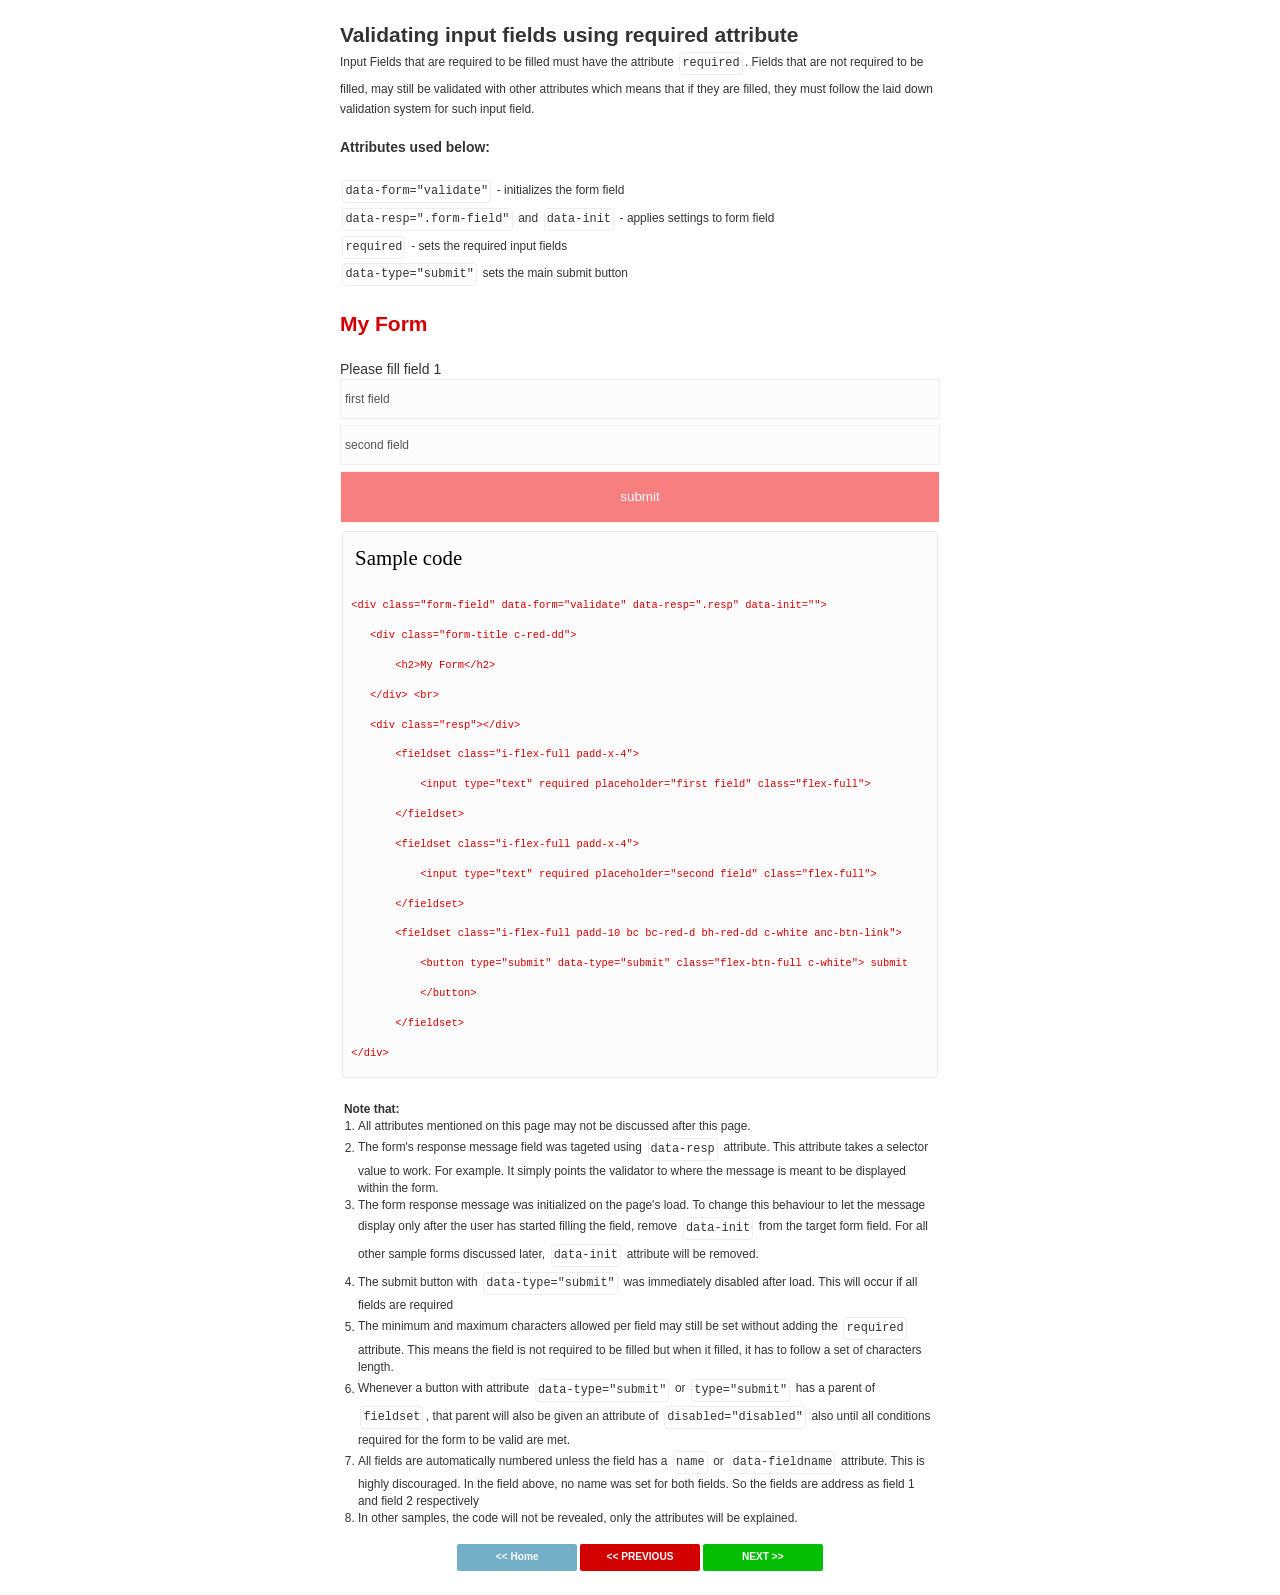
==== sample1.html @ 2901a8b7 "added samples" ====
<!DOCTYPE html>
<html>

<head>
    <meta charset="UTF-8">
    <meta http-equiv="X-UA-Compatible" content="IE=edge">
    <meta name="viewport" content="width=device-width, initial-scale=1.0">
    <title>Form Validator -Sample 1</title>
    <link rel="stylesheet" href="css/design.css">
    <link rel="stylesheet" href="css/colors.css">
    <link rel="stylesheet" href="css/index.css">
    <script src="js/jquery-3.5.1.min.js"></script>
</head>

<body>
    <div id="userscreen" data-height="full" class="grid-center bc-sky-blue-dd relative">
        <div class="overlay bg-cover grid-center">
            <div class="padd-20 content-field">
                <div class="">
                    <h2>Validating input fields using required attribute</h2>
                    <span class="font-em-d85">

                        Input Fields that are required to be filled must have the attribute <code>required</code>.  Fields that are not required to be filled, may still be validated with other attributes which means that if they are filled, they must follow the laid down validation system for such input field.<br> <br>

                        <h3>Attributes used below:</h3> <br>

                        <code>data-form="validate"</code> - initializes the form field <br>

                        <code>data-resp=".form-field"</code> and <code>data-init</code> - applies settings to form field <br>

                        <code>required</code> - sets the required input fields<br>
                        <code>data-type="submit"</code> sets the main submit button <br>
                    </span>
                </div><br>

                <div class="form-field" data-form="validate" data-resp=".resp" data-init>
                    <div class="form-title c-red-dd">
                        <h2>My Form</h2>
                    </div> <br>
                    <div class="resp"></div>
                    <fieldset class="i-flex-full padd-x-4">
                        <input type="text" required placeholder="first field" class="flex-full">
                    </fieldset>
                    <fieldset class="i-flex-full padd-x-4">
                        <input type="text" required placeholder="second field" class="flex-full">
                    </fieldset>
                    <fieldset class="i-flex-full padd-10 bc bc-red-d bh-red-dd c-white anc-btn-link">
                        <button type="submit" data-type="submit" class="flex-btn-full c-white"> submit </button>
                    </fieldset>

                    <code class='pre bc-white-d c-red-dd' style="font-size: .745em"><span class="mybox-full padd-10 c-black font-em-2 calibri">Sample code</span>
                        <br> &lt;div class=&quot;form-field&quot; data-form=&quot;validate&quot; data-resp=&quot;.resp&quot; data-init=""&gt;
                        <br>    &lt;div class=&quot;form-title c-red-dd&quot;&gt;
                        <br>        &lt;h2&gt;My Form&lt;/h2&gt;
                        <br>    &lt;/div&gt; &lt;br&gt;
                        <br>    &lt;div class=&quot;resp&quot;&gt;&lt;/div&gt;
                        <br>        &lt;fieldset class=&quot;i-flex-full padd-x-4&quot;&gt;
                        <br>            &lt;input type=&quot;text&quot; required placeholder=&quot;first field&quot; class=&quot;flex-full&quot;&gt;
                        <br>        &lt;/fieldset&gt;
                        <br>        &lt;fieldset class=&quot;i-flex-full padd-x-4&quot;&gt;
                        <br>            &lt;input type=&quot;text&quot; required placeholder=&quot;second field&quot; class=&quot;flex-full&quot;&gt;
                        <br>        &lt;/fieldset&gt;
                        <br>        &lt;fieldset class=&quot;i-flex-full padd-10 bc bc-red-d bh-red-dd c-white anc-btn-link&quot;&gt;
                        <br>            &lt;button type=&quot;submit&quot; data-type=&quot;submit&quot; class=&quot;flex-btn-full c-white&quot;&gt; submit
                        <br>            &lt;/button&gt;
                        <br>        &lt;/fieldset&gt;
                        <br> &lt;/div&gt;
                    </code>
                </div>

                <div class="font-em-d85 padd-4"> <br> <b>Note that:</b>
                    <ol class="padd-left-14">
                        <li>
                            All attributes mentioned on this page may not be discussed after this page.
                        </li>
                        <li>
                            The form's response message field was tageted using <code>data-resp</code> attribute. This attribute takes a selector value to work. For example. It simply points the validator to where the message is meant to be displayed
                            within the form.
                        </li>
                        <li>
                            The form response message was initialized on the page's load. To change this behaviour to let the message display only after the user has started filling the field, remove <code>data-init</code> from the target form field.
                            For all other sample forms discussed later, <code>data-init</code> attribute will be removed.
                        </li>
                        <li>
                            The submit button with <code>data-type="submit"</code> was immediately disabled after load. This will occur if all fields are required
                        </li>
                        <li>
                            The minimum and maximum characters allowed per field may still be set without adding the <code>required</code> attribute. This means the field is not required to be filled but when it filled, it has to follow a set of characters
                            length.
                        </li>
                        <li>
                            Whenever a button with attribute <code>data-type="submit"</code> or <code>type="submit"</code> has a parent of <code>fieldset</code>, that parent will also be given an attribute of <code>disabled="disabled"</code> also until
                            all conditions required for the form to be valid are met.
                        </li>
                        <li>
                            All fields are automatically numbered unless the field has a <code>name</code> or <code>data-fieldname</code> attribute. This is highly discouraged. In the field above, no name was set for both fields. So the fields are address
                            as field 1 and field 2 respectively
                        </li>
                        <li>
                            In other samples, the code will not be revealed, only the attributes will be explained.
                        </li>
                    </ol> <br>
                    <div class="text-center font-em-d85 bold">
                        <a href="index.html" class="anc-btn-link">
                            <span class="span-btns rad-2 bc-sky-blue-dd c-white padd-6 control-btns"> << Home </span>
                        </a>
                        <a href="index.html" class="anc-btn-link">
                            <span class="span-btns rad-2 bc-red-dd c-white padd-6 control-btns"> << PREVIOUS </span>
                        </a>
                        <a href="sample2.html" class="anc-btn-link">
                            <span class="span-btns rad-2 bc-lime-dd c-white padd-6 control-btns"> NEXT >> </span>
                        </a>
                    </div>
                </div>
            </div>
        </div>
    </div>

    <script src="js/formValidator.js"></script>
    <script>
        formValidator();



        function htmlentities(str) {
            return String(str).replace(/&/g, '&amp;');
        }
    </script>
</body>

</html>
---- css/design.css ----
@charset "UTF-8";

/*general settings*/

html {
    font-size: 62.5%;
}

html {
    font-family: sans-serif;
    -webkit-text-size-adjust: 100%;
}

*,
*::before,
*::after {
    margin: 0;
    padding: 0;
    box-sizing: border-box;
    outline: none;
}

body {
    font-family: "Helvetica Neue", Helvetica, Arial, sans-serif;
    font-size: 14px;
    line-height: 1.42857143;
    color: #333;
}

body {
    overflow-x: hidden;
    position: absolute;
    top: 0;
    bottom: 0;
    left: 0;
    right: 0;
    margin: 0;
    padding: 0;
}

a,
a:hover,
a:focus,
a:visited,
a[href]::after {
    text-decoration: none;
    outline: none;
}

a {
    color: #337ab7;
    text-decoration: none;
}

a {
    background-color: transparent;
}

code {
    display: inline-block;
    font-size: inherit;
    padding: 2px;
    margin: .2em;
    border: solid thin rgba(220, 220, 220, 0.5);
    border-radius: 4px;
}


/*hide contents*/

.web-hide {
    visibility: hidden;
}


/*input form css*/

form {
    margin: 0px;
}

form .hide-margin {
    margin-bottom: 0px;
}

.form-table {
    display: table;
    position: relative;
    margin-top: 5px;
    margin-bottom: 5px;
    border-collapse: separate;
}

.form-table>fieldset {
    display: table-cell;
    border-collapse: separate;
    font-size: inherit;
}

.form-table>input {
    display: table-cell;
    border-collapse: separate;
    font-size: inherit;
}

.form-table>textarea {
    display: table-cell;
    border-collapse: separate;
    font-size: inherit;
}

.form-table>select {
    display: table-cell;
    border-collapse: separate;
    font-size: inherit;
}

.form-table>span {
    display: table-cell;
    border-collapse: separate;
    font-size: inherit;
}

.form-table>.span-btns {
    display: table-cell;
    border-collapse: separate;
    font-size: inherit;
    width: 1%;
    white-space: nowrap;
    border-collapse: collapse;
    position: relative;
    vertical-align: middle;
    font-weight: 300;
    font-family: calibri;
    color: white;
}

.form-table>.span-btns:empty {
    padding: 6 8px;
}

.form-table>.span-btns:not(:empty) {
    padding: 0 0;
}

.form-table>.span-btns.btns {
    padding: 6 8px;
}

.form-table>.span-btns:not(:empty)>button {
    padding: 4px;
    width: 100%;
    display: inline;
    background-color: inherit;
    border: none;
}

.form-table>.span-btns:not(:empty)>input[type='submit'] {
    padding: 4px;
    width: 100%;
    display: inline;
    background-color: inherit;
    border: none;
}

.form-table:not(.free-colors)>.span-btns {
    background-color: #99a5a5;
}

.form-table>fieldset>input:not(.anim-child) {
    padding: 6px;
    border-collapse: separate;
}

.form-table>fieldset>select:not(.anim-child) {
    padding: 6px;
    border-collapse: separate;
}

.form-table.anim-cover {
    width: 100%;
}

.form-table>fieldset .anim-child[disabled] {
    cursor: not-allowed !important;
}


/*form-fields*/

.form-field.stretch .form-table {
    width: 100%;
}

.form-field.stretch .form-row {
    display: flex;
    justify-content: space-between;
    align-items: stretch;
}

.form-field.stretch .form-row .form-table {
    width: auto;
}

.form-field.stretch .form-row.col-2 .form-table {
    --widthA: calc(100% - 10px);
    --widthB: calc(var(--widthA) / 2);
    width: calc(var(--widthB));
}

.form-field.stretch .form-row.col-3 .form-table {
    --widthA: calc(100% - 10px);
    --widthB: calc(var(--widthA) / 3);
    width: calc(var(--widthB));
}

.form-field.stretch .form-tab {
    display: table;
}

.form-field.stretch .form-tab .form-table {
    display: table-cell;
}

.form-field.stretch .form-tab .form-table:nth-child(1) {
    width: -moz-content-width;
    white-space: nowrap;
    margin-right: 5px;
}


/*anim-legend / anim-child...............................................................*/

.anim-legend {
    width: 100%;
    float: left;
    position: relative;
    border: solid 1px rgba(220, 220, 220, 0.4);
}

.anim-legend:not([class*=bg-]):not([class*=btn-]) {
    background-color: #e1e1e1;
    color: #7e8c8d;
}

.anim-legend legend {
    padding: 0 2px;
    color: #b4921a;
}

.anim-legend input.anim-child:focus {
    background-color: white/*transparent !important*/
    ;
}

.anim-legend textarea.anim-child {
    height: inherit;
    padding-top: 4px !important;
    padding-left: 4px;
}

.anim-legend,
.anim-button {
    overflow: hidden;
}

.anim-legend:not([class*=radius]),
.anim-button:not([class*=radius]) {
    border-radius: 2px;
}

.anim-child {
    min-height: 35px;
    line-height: normal;
    border: none;
    position: relative;
    padding: 0 6px;
}

select.anim-child {
    height: 35px;
}

.anim-legend.sm .anim-child {
    height: 30px;
}

.anim-button.sm .anim-child {
    height: 30px;
}

.anim-legend.xsm .anim-child {
    height: 24px;
}

.anim-button.xsm .anim-child {
    height: 24px;
}


/*live-form form-table*/

.live-form .form-table .anim-legend,
.form-table .anim-button {
    transition: 1s;
    box-shadow: 0 0 2px rgba(198, 198, 198, 0.5);
}

.live-form.live-effect .form-table .anim-legend.anim-effect,
.live-effect.form-table .anim-button.anim-effect {
    transition: 1s;
    box-shadow: 0 0 5px rgba(162, 162, 162, 0.5);
}

.live-form.live-effect.blue .form-table .anim-legend.anim-effect,
.live-effect.blue .form-table .anim-button.anim-effect {
    transition: 1s;
    box-shadow: 0 0 5px rgba(255, 255, 255, 0.83);
}


/* fieldsets .....................................................................................................*/

fieldset:not(.table).anim-button input.anim-child,
fieldset:not(.table).anim-button input.anim-child:hover,
fieldset:not(.table).anim-button input.anim-child:focus,
fieldset:not(.table).anim-legend input.anim-child,
fieldset:not(.table).anim-legend input.anim-child:hover,
fieldset:not(.table).anim-legend input.anim-child:focus,
fieldset:not(.table).anim-button button.anim-child,
fieldset:not(.table).anim-button button.anim-child:hover,
fieldset:not(.table).anim-button button.anim-child:focus,
fieldset:not(.table).anim-legend button.anim-child,
fieldset:not(.table).anim-legend button.anim-child:hover,
fieldset:not(.table).anim-legend button.anim-child:focus,
fieldset:not(.table).anim-legend select.anim-child,
fieldset:not(.table).anim-legend select.anim-child:hover,
fieldset:not(.table).anim-legend select.anim-child:focus,
fieldset:not(.table).anim-legend textarea.anim-child,
fieldset:not(.table).anim-legend textarea.anim-child:hover,
fieldset:not(.table).anim-legend textarea.anim-child:focus {
    border: none;
    background-color: transparent;
    width: 100%;
    box-shadow: 0px 0px 0px transparent;
    outline: none;
}

fieldset.multi.anim-button input.anim-child,
fieldset.multi.anim-button input.anim-child:hover,
fieldset.multi.anim-button input.anim-child:focus,
fieldset.multi.anim-legend input.anim-child,
fieldset.multi.anim-legend input.anim-child:hover,
fieldset.multi.anim-legend input.anim-child:focus,
fieldset.multi.anim-button button.anim-child,
fieldset.multi.anim-button button.anim-child:hover,
fieldset.multi.anim-button button.anim-child:focus,
fieldset.multi.anim-legend button.anim-child,
fieldset.multi.anim-legend button.anim-child:hover,
fieldset.multi.anim-legend button.anim-child:focus,
fieldset.multi.anim-legend select.anim-child,
fieldset.multi.anim-legend select.anim-child:hover,
fieldset.multi.anim-legend select.anim-child:focus,
fieldset.multi.anim-legend textarea.anim-child,
fieldset.multi.anim-legend textarea.anim-child:hover,
fieldset.multi.anim-legend textarea.anim-child:focus {
    border: none;
    background-color: transparent;
    width: unset;
    box-shadow: 0px 0px 0px transparent;
    outline: none;
}

fieldset {
    background-color: #fcfcfc;
    color: #7f7f7f;
    border: solid 1px rgba(220, 220, 220, 0.4);
    font-size: 12px;
}

fieldset.border {
    border: solid thin #c4c9cc;
}

fieldset[disabled] .anim-child,
fieldset .anim-child[readonly] {
    cursor: not-allowed !important;
}

fieldset :read-write[disabled] {
    cursor: not-allowed;
}

fieldset.anim-button[disabled]:not([class*=bg-]) {
    background-color: #e1e1e1;
}

fieldset.anim-button:not([disabled]):not([class*=bg-]):not([class*=btn-]) {
    background-color: #e1e1e1;
}

fieldset.anim-button:not([disabled]):not([class*=bg-]) {
    transition: .5s;
    border: solid 1px transparent;
}

fieldset.anim-button[disabled] {
    transition: .5s;
    opacity: 0.6;
    border: solid 1px transparent;
    cursor: not-allowed;
}

fieldset.anim-button:not([disabled]):not(.multi):active {
    opacity: 0.4;
}

fieldset.anim-legend textarea {
    resize: none;
    height: 100%;
    width: 100%;
}

fieldset legend {
    margin-bottom: auto;
    border: none;
    width: auto;
    text-align: left
}


/* fieldset and input fields*/

fieldset:not(.table) input.field,
fieldset:not(.table) select.field,
fieldset:not(.table) textarea.field,
fieldset:not(.table) span.field {
    border: none;
    width: 100%;
    box-shadow: none;
    background-color: transparent;
}

fieldset input.field:hover,
fieldset input.field:focus,
fieldset select.field:hover,
fieldset select.field:focus,
fieldset textarea.field:hover,
fieldset textarea.field:focus {
    border: none;
    background-color: transparent;
    width: 100%;
    box-shadow: 0px 0px 0px transparent;
    outline: none;
}

fieldset input[field],
fieldset select[field],
fieldset textarea[field] {
    background-color: transparent;
    border: none;
    border-radius: inherit;
    width: 100%;
    box-shadow: none;
    resize: none;
    transition: .2s;
}

fieldset input[field]:not(.no-radius),
fieldset select[field]:not(.no-radius),
fieldset textarea[field]:not(.no-radius) {
    border-radius: inherit;
}

fieldset.i-flex legend {
    font-size: inherit;
    float: none;
}

.bd-r {
    border-right: solid 1px;
}

.i-flex,
.i-flex-full {
    display: inline-flex;
    border: solid 1px #efefef;
}

.i-flex:disabled,
.i-flex-full:disabled {
    opacity: .5;
}

.i-flex.mid {
    justify-content: center;
    align-items: center;
}

.i-flex.midh {
    align-items: center;
}

.i-flex.midv {
    justify-content: center;
}

.i-flex .flex-child {
    border: none;
    border-radius: 0;
    min-height: 30px;
    transition: .2s;
}

.i-flex .flex-child.bd-r:not(.bd) {
    border-right: solid 1px #efefef;
}

.i-flex .flex-full.bd-r:not(.bd) {
    border-right: solid 1px #efefef;
}

.i-flex .flex-child-full.bd-r:not(.bd) {
    border-right: solid 1px #efefef;
}

.i-flex .flex-full,
.i-flex .flex-child-full {
    min-height: 30px;
    transition: .2s;
    border: none;
    border-radius: 0;
    -webkit-border-radius: 0;
    -moz-border-radius: 0;
    -ms-border-radius: 0;
    -o-border-radius: 0;
}


/* i-flex-full == iflex @100% width */

.i-flex-full {
    width: 100%;
}

.i-flex-full.mid {
    justify-content: center;
    align-items: center;
}

.i-flex-full.midh {
    align-items: center;
}

.i-flex-full.midv {
    justify-content: center;
}

.i-flex-full .flex-child {
    min-height: 30px;
    transition: .2s;
    border: none;
    border-radius: 0;
    -webkit-border-radius: 0;
    -moz-border-radius: 0;
    -ms-border-radius: 0;
    -o-border-radius: 0;
}

.i-flex-full .flex-child.bd-r:not(.bd) {
    border-right: solid 1px #efefef;
}

.i-flex-full .flex-full.bd-r:not(.bd) {
    border-right: solid 1px #efefef;
}

.i-flex-full .flex-child-full.bd-r:not(.bd) {
    border-right: solid 1px #efefef;
}

.i-flex-full .flex-full,
.i-flex-full .flex-child-full {
    min-height: 30px;
    transition: .2s;
    border: none;
    border-radius: 0;
    -webkit-border-radius: 0;
    -moz-border-radius: 0;
    -ms-border-radius: 0;
    -o-border-radius: 0;
}


/* flex-child == (i-flex, i-flex-full, in-flex, in-flex-full) => child  */

.flex-child {
    background-color: transparent;
}

.flex-child.flex {
    display: flex;
    word-break: keep-all;
    white-space: nowrap;
    word-wrap: none;
}

.flex-child.clip-1 {
    width: 150px;
}

.flex-child.clip-2 {
    width: 130px;
}

.flex-child.clip-3 {
    width: 110px;
}

.flex-child.clip-4 {
    width: 90px;
}

.flex-child.clip-5 {
    width: 70px;
}

.flex-child.clip-6 {
    width: 50px;
}

.flex-child.clip-7 {
    width: 30px;
}

.flex-child.clip-8 {
    width: 10px;
}


/* flex-child @100% width */

.flex-child-full {
    width: 100%;
}

.flex-full {
    width: 100%;
}

.flex-full,
.flex-child-full {
    background-color: transparent;
}

.flex-full.flex,
.flex-child-full.flex {
    display: flex;
    word-break: keep-all;
    white-space: nowrap;
    word-wrap: none;
}


/* flex-btn == flex-child as btn */

.flex-btn,
.flex-btn-full {
    background-color: transparent;
    min-height: 30px;
    border: none;
    border-radius: 0;
    -webkit-border-radius: 0;
    -moz-border-radius: 0;
    -ms-border-radius: 0;
    -o-border-radius: 0;
}

.flex-btn,
.flex-btn-full {
    text-align: center;
}

.flex-btn-full {
    width: 100%;
}

.flex-btn.flex,
.flex-btn-full.flex {
    display: flex;
    word-break: keep-all;
    word-wrap: none;
    white-space: nowrap;
}


/*div tables .....................................................................*/

div.table-cell {
    display: table;
    border-collapse: collapse;
}

div.table-cell>div {
    display: table-row;
    border-collapse: separate;
}

div.table-cell:not(.clear-wrap)>div {
    white-space: nowrap;
}

div.table-cell:not(.no-line)>div {
    border: solid thin;
    border-color: inherit;
}

div.table-cell>div>span,
div.table-cell>div>div {
    display: table-cell;
    border-collapse: separate;
    padding: 6px;
}

div.table-cell:not(.no-line)>div>span,
div.table-cell:not(.no-line)>div>div {
    border: solid thin inherit;
}

div.table-cell.spreadsheet>div>span,
div.table-cell>div.spreadsheet>span {
    border: solid thin;
}

div.table-list>div {
    margin: 10px 0px;
}

div.table-list.lined>div>span {
    border: solid thin;
    border-color: inherit;
}


/* ul styling ...............................................................................................*/

ul.list-square li {
    list-style: square;
}

ul.list-disc li {
    list-style: disc;
}

ul.list-free li {
    list-style: none;
}

ul>li.link-padds>a,
ul>li.link-padds>span {
    display: inline-block;
    width: 100%;
    height: 100%;
    color: inherit;
}

section {
    width: 100%;
}


/*input fields / tags .......................................................................................*/

input::placeholder {
    color: #555;
}

input.fip::placeholder {
    color: inherit;
}

input:-ms-reval,
input:-ms-clear {
    display: none;
    /* remove auto eye and auto cancel buttons */
}

input:-webkit-autofill:focus {
    animation-delay: 0s;
    animation-name: autofill;
    animation-fill-mode: both;
    -webkit-animation-delay: 1s;
    /* Safari support - any positive time runs instantly */
    -webkit-animation-name: autofill;
    -webkit-animation-fill-mode: both;
}

@keyframes autofill {
    0%,
    100% {
        -webkit-text-fill-color: inherit;
        background: transparent;
    }
}

input.auto-white:-webkit-autofill,
input.auto-white:-webkit-autofill:hover,
input.auto-white:-webkit-autofill:focus,
input.auto-white:-webkit-autofill:active {
    box-shadow: 0 0 0 30px rgba(0, 0, 0, 0) inset !important;
    -webkit-box-shadow: 0 0 0 30px rgba(0, 0, 0, 0) inset !important;
}

input[type=text] {
    border-radius: 4px;
    font-size: inherit;
}

input:not([type=submit]):focus {
    box-shadow: #a6a6a6 0px 0px 0px;
    outline: none;
}

input.sp-inputs {
    position: relative;
    top: 2px;
}


/*textarea fields .............................................*/

textarea.textarea:focus {
    box-shadow: 0px 0px 2px #aaa;
    border: solid thin #aaa;
}

textarea:focus {
    box-shadow: none;
    outline: none;
}


/*span submits .............................................*/

span.submit {
    border: solid thin;
    border-color: #aaa;
    color: #757575;
    padding: 4px;
    border-radius: 4px;
}

span.submit:hover {
    cursor: pointer;
}


/*button submits .............................................*/

button.submit {
    border: solid thin;
    border-color: #aaa;
    color: #757575;
    background-color: transparent;
    padding: 4px;
    border-radius: 4px;
}

button.submit:hover {
    cursor: pointer;
}

button#mybutton {
    border: solid thin inherit;
}


/*hyperlinks .............................................*/

a:visited {
    color: inherit;
    font-family: inherit !important;
}

a:active {
    border: none;
    color: inherit;
    font-family: inherit !important;
}

a,
a:hover,
a:focus,
a:visited,
a[href]:after {
    text-decoration: none;
    outline: none;
}

a[href]:after {
    content: none important;
}

a.inherit {
    text-decoration: none;
    color: inherit;
}


/*float items ............................................................................*/

.pull-left {
    float: left;
}

.pull-right {
    float: right;
}

.pull-none {
    float: none;
}

.pull-clear {
    clear: both;
}


/* backgrounds ...........................................................................*/

.input-checkbox+input[type='checkbox'] {
    display: none;
    visibility: hidden;
}

[checkbox]+input[type='checkbox'] {
    display: none;
    visibility: hidden;
}

.hide-focus:focus {
    box-shadow: none;
    border: solid thin #aaa;
}

[class~=more] {
    border: solid thin #aaa;
    border-radius: 4px;
    padding: 2px;
}

.bg-none .bg-transparent {
    background-color: transparent;
}

.bg-cover {
    background-size: cover;
    background-position: top center;
    background-repeat: no-repeat;
}

.bg-contain {
    background-size: contain;
    background-position: top center;
    background-repeat: no-repeat;
}

.bg-center {
    background-position: center top;
}


/* box wrapper width*/

.wid-full {
    width: 100%;
}

.wid-min {
    width: min-content;
}

.wid-fit {
    width: fit-content;
}

.wid-max {
    width: max-content;
}


/*customs boxes ................................................*/

.mycover,
.mycover-full,
.mybox,
.mybox-full {
    display: inline-block;
    height: auto;
    line-height: 1.42857143;
    box-sizing: border-box;
    -webkit-box-sizing: border-box;
    -moz-box-sizing: border-box;
    -webkit-transition: all .2s ease-in-out;
    -o-transition: all .2s ease-in-out;
    transition: all .2s ease-in-out;
}

.mycover,
.mycover-full {
    padding: 4px;
    border-radius: 4px;
}

.mybox,
.mycover {
    max-width: 100%;
}

.mybox-full,
.mycover-full {
    width: 100%;
}

.numb-box,
.num-box-sup {
    display: inline-block;
    box-sizing: border-box;
    border: solid thin;
    position: relative;
    padding-left: 5px;
    padding-right: 5px;
    padding-top: 0px;
    padding-bottom: 0px;
    border-radius: 50px;
    font-size: 10;
    font-weight: bold;
    background-color: #aaa inherit;
    color: inherit;
}

.numb-box-sup {
    top: -4px;
}

.fine-box {
    border: dotted 2px #aaa;
    border-radius: 2px;
}

.icon {
    height: 15px;
    width: 15px;
}

.icon-x {
    height: 25px;
    width: 20px;
}

.icon-box .icon {
    vertical-align: unset;
}


/* text alignment ................................................*/

.text-justify {
    text-align: justify;
}

.text-center {
    text-align: center;
}

.text-right {
    text-align: right;
}

.text-left {
    text-align: left;
}

.no-wrap {
    word-break: keep-all;
    white-space: nowrap;
    word-wrap: none;
}

.break-all {
    word-break: break-all;
}


/* text fonts styles ...............................................................*/

.font-i,
.i {
    font-style: italic;
}

.font-pre,
.pre {
    display: block;
    width: inherit;
    white-space: pre-wrap;
}

.font-menu {
    font: menu;
}

.font-bold,
.bold {
    font-weight: bold;
}

.font-italic,
.italic {
    font-style: italic;
}

.font-all input,
.font-all textarea,
.font-all>* {
    font-size: inherit;
}


/* text fonts families ...............................................................*/

.helvetica {
    font-family: helvetica;
}

.roboto {
    font-family: roboto;
}

.calibri {
    font-family: calibri;
}

.verdana {
    font-family: verdana;
}


/* text fonts sizes ...............................................................*/

.font8 {
    font-size: 8px;
}

.font9 {
    font-size: 9px;
}

.font10 {
    font-size: 10px;
}

.font11 {
    font-size: 11px;
}

.font12 {
    font-size: 12px;
}

.font13 {
    font-size: 13px;
}

.font14 {
    font-size: 14px;
}

.font15 {
    font-size: 15px;
}

.font16 {
    font-size: 16px;
}

.font18 {
    font-size: 18px;
}

.font20 {
    font-size: 20px;
}

.font22 {
    font-size: 22px;
}

.font24 {
    font-size: 24px;
}

.font25 {
    font-size: 25px;
}

.font-em-d1 {
    font-size: .1em;
}

.font-em-d11 {
    font-size: .11em;
}

.font-em-d12 {
    font-size: .12em;
}

.font-em-d15 {
    font-size: .15em;
}

.font-em-d17 {
    font-size: .17em;
}

.font-em-d19 {
    font-size: .19em;
}

.font-em-d2 {
    font-size: .2em;
}

.font-em-d21 {
    font-size: .21em;
}

.font-em-d22 {
    font-size: .22em;
}

.font-em-d25 {
    font-size: .25em;
}

.font-em-d27 {
    font-size: .27em;
}

.font-em-d29 {
    font-size: .29em;
}

.font-em-d3 {
    font-size: .3em;
}

.font-em-d31 {
    font-size: .31em;
}

.font-em-d32 {
    font-size: .32em;
}

.font-em-d35 {
    font-size: .35em;
}

.font-em-d37 {
    font-size: .37em;
}

.font-em-d39 {
    font-size: .39em;
}

.font-em-d4 {
    font-size: .4em;
}

.font-em-d41 {
    font-size: .41em;
}

.font-em-d42 {
    font-size: .42em;
}

.font-em-d45 {
    font-size: .45em;
}

.font-em-d47 {
    font-size: .47em;
}

.font-em-d49 {
    font-size: .49em;
}

.font-em-d5 {
    font-size: .5em;
}

.font-em-d51 {
    font-size: .51em;
}

.font-em-d52 {
    font-size: .52em;
}

.font-em-d55 {
    font-size: .55em;
}

.font-em-d57 {
    font-size: .57em;
}

.font-em-d59 {
    font-size: .59em;
}

.font-em-d6 {
    font-size: .6em;
}

.font-em-d61 {
    font-size: .61em;
}

.font-em-d62 {
    font-size: .62em;
}

.font-em-d65 {
    font-size: .65em;
}

.font-em-d67 {
    font-size: .67em;
}

.font-em-d69 {
    font-size: .69em;
}

.font-em-d7 {
    font-size: .7em;
}

.font-em-d71 {
    font-size: .71em;
}

.font-em-d72 {
    font-size: .72em;
}

.font-em-d75 {
    font-size: .75em;
}

.font-em-d77 {
    font-size: .77em;
}

.font-em-d79 {
    font-size: .79em;
}

.font-em-d8 {
    font-size: .8em;
}

.font-em-d81 {
    font-size: .81em;
}

.font-em-d82 {
    font-size: .82em;
}

.font-em-d85 {
    font-size: .85em;
}

.font-em-d87 {
    font-size: .87em;
}

.font-em-d89 {
    font-size: .89em;
}

.font-em-d9 {
    font-size: .9em;
}

.font-em-d91 {
    font-size: .91em;
}

.font-em-d92 {
    font-size: .92em;
}

.font-em-d95 {
    font-size: .95em;
}

.font-em-d97 {
    font-size: .97em;
}

.font-em-d99 {
    font-size: .99em;
}

.font-em-1 {
    font-size: 1em;
}

.font-em-1d1 {
    font-size: 1.1em;
}

.font-em-1d2 {
    font-size: 1.2em;
}

.font-em-1d3 {
    font-size: 1.3em;
}

.font-em-1d5 {
    font-size: 1.5em;
}

.font-em-1d7 {
    font-size: 1.7em;
}

.font-em-1d9 {
    font-size: 1.9em;
}

.font-em-2 {
    font-size: 2em;
}

.font-em-2d1 {
    font-size: 2.1em;
}

.font-em-2d2 {
    font-size: 2.2em;
}

.font-em-2d5 {
    font-size: 2.5em;
}

.font-em-2d7 {
    font-size: 2.7em;
}

.font-em-2d9 {
    font-size: 2.9em;
}

.font-em-3 {
    font-size: 3em;
}

.font-em-3d1 {
    font-size: 3.1em;
}

.font-em-3d2 {
    font-size: 3.2em;
}

.font-em-3d5 {
    font-size: 3.5em;
}

.font-em-3d7 {
    font-size: 3.7em;
}

.font-em-3d9 {
    font-size: 3.9em;
}

.font-em-4 {
    font-size: 4em;
}

.font-em-4d1 {
    font-size: 4.1em;
}

.font-em-4d2 {
    font-size: 4.2em;
}

.font-em-4d5 {
    font-size: 4.5em;
}

.font-em-4d7 {
    font-size: 4.7em;
}

.font-em-4d9 {
    font-size: 4.9em;
}

.font-em-4 {
    font-size: 4em;
}

.font-em-4d2 {
    font-size: 4.2em;
}

.font-em-4d5 {
    font-size: 4.5em;
}

.font-em-4d7 {
    font-size: 4.7em;
}

.font-em-4d9 {
    font-size: 4.9em;
}

.font-em-5 {
    font-size: 5em;
}

.font-em-5d1 {
    font-size: 5.1em;
}

.font-em-5d2 {
    font-size: 5.2em;
}

.font-em-5d5 {
    font-size: 5.5em;
}

.font-em-5d7 {
    font-size: 5.7em;
}

.font-em-5d9 {
    font-size: 5.9em;
}

.font-em-6 {
    font-size: 6em;
}

.font-rem-d1 {
    font-size: .1em;
}

.font-rem-d11 {
    font-size: .11em;
}

.font-rem-d12 {
    font-size: .12em;
}

.font-rem-d15 {
    font-size: .15em;
}

.font-rem-d17 {
    font-size: .17em;
}

.font-rem-d19 {
    font-size: .19em;
}

.font-rem-d2 {
    font-size: .2em;
}

.font-rem-d21 {
    font-size: .21em;
}

.font-rem-d22 {
    font-size: .22em;
}

.font-rem-d25 {
    font-size: .25em;
}

.font-rem-d27 {
    font-size: .27em;
}

.font-rem-d29 {
    font-size: .29em;
}

.font-rem-d3 {
    font-size: .3em;
}

.font-rem-d31 {
    font-size: .31em;
}

.font-rem-d32 {
    font-size: .32em;
}

.font-rem-d35 {
    font-size: .35em;
}

.font-rem-d37 {
    font-size: .37em;
}

.font-rem-d39 {
    font-size: .39em;
}

.font-rem-d4 {
    font-size: .4em;
}

.font-rem-d41 {
    font-size: .41em;
}

.font-rem-d42 {
    font-size: .42em;
}

.font-rem-d45 {
    font-size: .45em;
}

.font-rem-d47 {
    font-size: .47em;
}

.font-rem-d49 {
    font-size: .49em;
}

.font-rem-d5 {
    font-size: .5em;
}

.font-rem-d51 {
    font-size: .51em;
}

.font-rem-d52 {
    font-size: .52em;
}

.font-rem-d55 {
    font-size: .55em;
}

.font-rem-d57 {
    font-size: .57em;
}

.font-rem-d59 {
    font-size: .59em;
}

.font-rem-d6 {
    font-size: .6em;
}

.font-rem-d61 {
    font-size: .61em;
}

.font-rem-d62 {
    font-size: .62em;
}

.font-rem-d65 {
    font-size: .65em;
}

.font-rem-d67 {
    font-size: .67em;
}

.font-rem-d69 {
    font-size: .69em;
}

.font-rem-d7 {
    font-size: .7em;
}

.font-rem-d71 {
    font-size: .71em;
}

.font-rem-d72 {
    font-size: .72em;
}

.font-rem-d75 {
    font-size: .75em;
}

.font-rem-d77 {
    font-size: .77em;
}

.font-rem-d79 {
    font-size: .79em;
}

.font-rem-d8 {
    font-size: .8em;
}

.font-rem-d81 {
    font-size: .81em;
}

.font-rem-d82 {
    font-size: .82em;
}

.font-rem-d85 {
    font-size: .85em;
}

.font-rem-d87 {
    font-size: .87em;
}

.font-rem-d89 {
    font-size: .89em;
}

.font-rem-d9 {
    font-size: .9em;
}

.font-rem-d91 {
    font-size: .91em;
}

.font-rem-d92 {
    font-size: .92em;
}

.font-rem-d95 {
    font-size: .95em;
}

.font-rem-d97 {
    font-size: .97em;
}

.font-rem-d99 {
    font-size: .99em;
}

.font-rem-1 {
    font-size: 1em;
}

.font-rem-1d1 {
    font-size: 1.1em;
}

.font-rem-1d2 {
    font-size: 1.2em;
}

.font-rem-1d3 {
    font-size: 1.3em;
}

.font-rem-1d5 {
    font-size: 1.5em;
}

.font-rem-1d7 {
    font-size: 1.7em;
}

.font-rem-1d9 {
    font-size: 1.9em;
}

.font-rem-2 {
    font-size: 2em;
}

.font-rem-2d1 {
    font-size: 2.1em;
}

.font-rem-2d2 {
    font-size: 2.2em;
}

.font-rem-2d5 {
    font-size: 2.5em;
}

.font-rem-2d7 {
    font-size: 2.7em;
}

.font-rem-2d9 {
    font-size: 2.9em;
}

.font-rem-3 {
    font-size: 3em;
}

.font-rem-3d1 {
    font-size: 3.1em;
}

.font-rem-3d2 {
    font-size: 3.2em;
}

.font-rem-3d5 {
    font-size: 3.5em;
}

.font-rem-3d7 {
    font-size: 3.7em;
}

.font-rem-3d9 {
    font-size: 3.9em;
}

.font-rem-4 {
    font-size: 4em;
}

.font-rem-4d1 {
    font-size: 4.1em;
}

.font-rem-4d2 {
    font-size: 4.2em;
}

.font-rem-4d5 {
    font-size: 4.5em;
}

.font-rem-4d7 {
    font-size: 4.7em;
}

.font-rem-4d9 {
    font-size: 4.9em;
}

.font-rem-4 {
    font-size: 4em;
}

.font-rem-4d2 {
    font-size: 4.2em;
}

.font-rem-4d5 {
    font-size: 4.5em;
}

.font-rem-4d7 {
    font-size: 4.7em;
}

.font-rem-4d9 {
    font-size: 4.9em;
}

.font-rem-5 {
    font-size: 5em;
}

.font-rem-5d1 {
    font-size: 5.1em;
}

.font-rem-5d2 {
    font-size: 5.2em;
}

.font-rem-5d5 {
    font-size: 5.5em;
}

.font-rem-5d7 {
    font-size: 5.7em;
}

.font-rem-5d9 {
    font-size: 5.9em;
}

.font-rem-6 {
    font-size: 6em;
}


/*badges ................................................*/

.mybadge {
    border: solid thin;
}

.badge-1,
.badge-2,
.badge-3 {
    display: inline-block;
    padding: 0 4px;
    border-radius: 50px;
}

.badge-1 {
    background-color: #9dadb0;
}

.badge-2 {
    background-color: #5c6769;
}

.badge-3 {
    background-color: #3c494b;
}


/* buttons ...............................................*/

.anc-btn-link {
    user-select: none;
}

.anc-btn-link,
.anc-btn-link * {
    cursor: pointer;
}

.anc-btn-link:active,
.anc-btn:active {
    opacity: .5;
}

.fine-btn {
    border: none;
    background: #bfb6a4;
    color: white;
}

.x-close {
    padding: 2px;
    background-color: #a60000;
    color: #b7b7b7;
}


/*pointers ...................................................*/

.pointer,
[data-rdr],
[data-scroll] {
    cursor: pointer;
}

:disabled,
:disabled *,
.disabled,
.disabled * {
    cursor: not-allowed;
}


/*overflow classes ............................................*/

.flow-hide {
    overflow: hidden;
}

.flow-auto {
    overflow: auto;
}

.flow-scroll {
    overflow: scroll;
}

.flow-x {
    overflow-x: auto;
    overflow-y: hidden;
}

.flow-y {
    overflow-x: hidden;
    overflow-y: auto;
}


/* forcing item to center and middle..........................*/

.centre,
.central {
    display: grid;
    place-items: center;
}

.center {
    margin: auto;
}

.mid-outer {
    display: table;
    position: absolute;
    top: 0;
    left: 0;
    height: 100%;
    width: 100%;
}

.mid-outer .middle {
    display: table-cell;
    vertical-align: middle;
}

.mid-outer .inner {
    margin-left: auto;
    margin-right: auto;
}


/* fluid boxes ....................................................................................*/

.fluid-box,
.fluid-box-2 {
    position: relative;
}

.fluid-box .fluid-control {
    display: none;
    margin-top: 75%;
}

.fluid-box-2 .fluid-control {
    display: none;
    margin-top: 90%;
}

.fluid-box:before {
    content: "";
    display: inline-block;
    margin-top: 75%;
}

.fluid-box-2:before {
    content: "";
    display: inline-block;
    margin-top: 90%;
}

.fluid-box .fluid-content,
.fluid-box-2 .fluid-content {
    position: absolute;
    top: 0;
    bottom: 0;
    right: 0;
    left: 0;
}


/* styling images-thumbs..............................................*/

.image-thumb {
    position: relative;
    display: inline-block;
    line-height: 1.42857143;
    box-sizing: border-box;
    -webkit-box-sizing: border-box;
    -moz-box-sizing: border-box;
    -webkit-transition: all .2s ease-in-out;
    -o-transition: all .2s ease-in-out;
    transition: all .2s ease-in-out;
    padding: 2px;
}

.image-thumb .image {
    position: relative;
    overflow: hidden;
}

.image-thumb .image .image-label {
    position: absolute;
    bottom: 0;
    left: 0;
    right: 0;
    width: 100%;
    padding: 4px;
}

.image-thumb .image .image-label[data-anime='slide-up']:not(.slide-up) {
    bottom: -30%;
    transition: 2s;
}

.image-thumb .image .image-label.slide-up {
    bottom: 0;
    transition: 1s;
}


/*overlay item ...........................................................................*/

.page-overlay {
    position: fixed;
}

.overlay {
    position: absolute;
}

.page-overlay,
.overlay {
    top: 0;
    bottom: 0;
    left: 0;
    right: 0;
}


/*content positions ................................................*/

.fixed {
    position: fixed;
}

.relative {
    position: relative;
}

.absolute {
    position: absolute;
}

.static {
    position: static;
}

.left {
    left: 0;
}

.right {
    right: 0;
}

.top {
    top: 0;
}

.down {
    bottom: 0;
}


/*custom btns ...................................................*/

.span-btns,
.span-btn,
.btn-box {
    cursor: pointer;
}

.btns {
    background-color: #99a5a5;
}

.btn-box {
    display: inline-block;
}

.span-btns {
    cursor: pointer;
    display: inline-block;
    padding: 4px;
}

.span-btns.border {
    border: solid thin #d2d2d2;
}

.span-btns.border2 {
    border: solid thin #828282;
}


/*margins ....................................................*/

.mg.mtp1 {
    margin-top: 1px;
}

.mg.mtp2 {
    margin-top: 2px;
}

.mg.mtp4 {
    margin-top: 4px;
}

.mg.mtp5 {
    margin-top: 5px;
}

.mg.mtp6 {
    margin-top: 6px;
}

.mg.mtp8 {
    margin-top: 8px;
}

.mg.mtp10 {
    margin-top: 10px;
}

.mg.mtp12 {
    margin-top: 12px;
}

.mg.mtp15 {
    margin-top: 15px;
}

.mg.mtp20 {
    margin-top: 20px;
}

.mg.mtp1-rvs {
    margin-top: -1px;
}

.mg.mtp2-rvs {
    margin-top: -2px;
}

.mg.mtp4-rvs {
    margin-top: -4px;
}

.mg.mtp5-rvs {
    margin-top: -5px;
}

.mg.mtp6-rvs {
    margin-top: -6px;
}

.mg.mtp8-rvs {
    margin-top: -8px;
}

.mg.mtp10-rvs {
    margin-top: -10px;
}

.mg.mtp12-rvs {
    margin-top: -12px;
}

.mg.mtp15-rvs {
    margin-top: -15px;
}

.mg.mtp20-rvs {
    margin-top: -20px;
}

.mg.btm1 {
    margin-top: 1px;
}

.mg.btm2 {
    margin-top: 2px;
}

.mg.mbtm4 {
    margin-bottom: 4px;
}

.mg.mbtm5 {
    margin-bottom: 5px;
}

.mg.mbtm6 {
    margin-bottom: 6px;
}

.mg.mbtm8 {
    margin-bottom: 8px;
}

.mg.mbtm10 {
    margin-bottom: 10px;
}

.mg.mbtm12 {
    margin-bottom: 12px;
}

.mg.mbtm15 {
    margin-bottom: 15px;
}

.mg.mbtm20 {
    margin-bottom: 20px;
}

.mg.mbtm1-rvs {
    margin-bottom: -1px;
}

.mg.mbtm2-rvs {
    margin-bottom: -2px;
}

.mg.mbtm4-rvs {
    margin-bottom: -4px;
}

.mg.mbtm5-rvs {
    margin-bottom: -5px;
}

.mg.mbtm6-rvs {
    margin-bottom: -6px;
}

.mg.mbtm8-rvs {
    margin-bottom: -8px;
}

.mg.mbtm10-rvs {
    margin-bottom: -10px;
}

.mg.mbtm12-rvs {
    margin-bottom: -12px;
}

.mg.mbtm15-rvs {
    margin-bottom: -15px;
}

.mg.mbtm20-rvs {
    margin-bottom: -20px;
}

.mg.mlft1 {
    margin-left: 1px;
}

.mg.mlft2 {
    margin-left: 2px;
}

.mg.mlft4 {
    margin-left: 4px;
}

.mg.mlft5 {
    margin-left: 5px;
}

.mg.mlft6 {
    margin-left: 6px;
}

.mg.mlft8 {
    margin-left: 8px;
}

.mg.mlft10 {
    margin-left: 10px;
}

.mg.mlft12 {
    margin-left: 12px;
}

.mg.mlft15 {
    margin-left: 15px;
}

.mg.mlft20 {
    margin-left: 20px;
}

.mg.mlft1-rvs {
    margin-left: -1px;
}

.mg.mlft2-rvs {
    margin-left: -2px;
}

.mg.mlft4-rvs {
    margin-left: -4px;
}

.mg.mlft5-rvs {
    margin-left: -5px;
}

.mg.mlft6-rvs {
    margin-left: -6px;
}

.mg.mlft8-rvs {
    margin-left: -8px;
}

.mg.mlft10-rvs {
    margin-left: -10px;
}

.mg.mlft12-rvs {
    margin-left: -12px;
}

.mg.mlft15-rvs {
    margin-left: -15px;
}

.mg.mlft20-rvs {
    margin-left: -20px;
}

.mg.mrgt1 {
    margin-right: 1px;
}

.mg.mrgt2 {
    margin-right: 2px;
}

.mg.mrgt4 {
    margin-right: 4px;
}

.mg.mrgt5 {
    margin-right: 5px;
}

.mg.mrgt6 {
    margin-right: 6px;
}

.mg.mrgt8 {
    margin-right: 8px;
}

.mg.mrgt10 {
    margin-right: 10px;
}

.mg.mrgt12 {
    margin-right: 12px;
}

.mg.mrgt15 {
    margin-right: 15px;
}

.mg.mrgt20 {
    margin-right: 20px;
}

.mg.mrgt1-rvs {
    margin-right: -1px;
}

.mg.mrgt2-rvs {
    margin-right: -2px;
}

.mg.mrgt4-rvs {
    margin-right: -4px;
}

.mg.mrgt5-rvs {
    margin-right: -5px;
}

.mg.mlft6-rvs {
    margin-right: -6px;
}

.mg.mrgt8-rvs {
    margin-right: -8px;
}

.mg.mrgt10-rvs {
    margin-right: -10px;
}

.mg.mrgt12-rvs {
    margin-right: -12px;
}

.mg.mrgt15-rvs {
    margin-right: -15px;
}

.mg.mrgt20-rvs {
    margin-right: -20px;
}


/* paddings..................................................*/


/* strict padding ......................................*/

.no-padding {
    padding: 0px !important;
}

.padding0 {
    padding: 0px !important;
}

.padding1 {
    padding: 1px !important;
}

.padding2 {
    padding: 2px !important;
}

.padding4 {
    padding: 4px !important;
}

.padding5 {
    padding: 5px !important;
}

.padding6 {
    padding: 6px !important;
}

.padding8 {
    padding: 8px !important;
}

.padding10 {
    padding: 10px !important;
}


/*soft paddings .......................................................................*/

[class~='padds'] {
    padding-top: 0.5px;
    padding-bottom: 0.5px;
    padding-left: 2px;
    padding-right: 2px;
    border: solid thin #aaa;
    border-radius: 2px;
}

.padd-none {
    padding: 0px;
}

.padd-1 {
    padding: 1px;
}

.padd-2 {
    padding: 2px;
}

.padd-3 {
    padding: 3px;
}

.padd-4 {
    padding: 4px;
}

.padd-6 {
    padding: 6px;
}

.padd-8 {
    padding: 8px;
}

.padd-10 {
    padding: 10px;
}

.padd-11 {
    padding: 11px;
}

.padd-12 {
    padding: 12px;
}

.padd-14 {
    padding: 14px;
}

.padd-15 {
    padding: 16px;
}

.padd-16 {
    padding: 16px;
}

.padd-18 {
    padding: 18px;
}

.padd-20 {
    padding: 20px;
}

.padd-up-none {
    padding-top: 0px;
}

.padd-up-1 {
    padding-top: 1px;
}

.padd-up-2 {
    padding-top: 2px;
}

.padd-up-3 {
    padding-top: 3px;
}

.padd-up-4 {
    padding-top: 4px;
}

.padd-up-6 {
    padding-top: 6px;
}

.padd-up-8 {
    padding-top: 8px;
}

.padd-up-10 {
    padding-top: 10px;
}

.padd-up-11 {
    padding-top: 11px;
}

.padd-up-12 {
    padding-top: 12px;
}

.padd-up-14 {
    padding-top: 14px;
}

.padd-up-15 {
    padding-top: 16px;
}

.padd-up-16 {
    padding-top: 16px;
}

.padd-up-18 {
    padding-top: 18px;
}

.padd-up-20 {
    padding-top: 20px;
}

.padd-bottom-none {
    padding-bottom: 0;
}

.padd-bottom-1 {
    padding-bottom: 1px;
}

.padd-bottom-2 {
    padding-bottom: 2px;
}

.padd-bottom-4 {
    padding-bottom: 4px;
}

.padd-bottom-6 {
    padding-bottom: 6px;
}

.padd-bottom-8 {
    padding-bottom: 8px;
}

.padd-bottom-10 {
    padding-bottom: 10px;
}

.padd-bottom-11 {
    padding-bottom: 11px;
}

.padd-bottom-12 {
    padding-bottom: 12px;
}

.padd-bottom-14 {
    padding-bottom: 14px;
}

.padd-bottom-15 {
    padding-bottom: 16px;
}

.padd-bottom-16 {
    padding-bottom: 16px;
}

.padd-bottom-18 {
    padding-bottom: 18px;
}

.padd-bottom-20 {
    padding-bottom: 20px;
}

.padd-left-none {
    padding-left: 0;
}

.padd-left-1 {
    padding-left: 1px;
}

.padd-left-2 {
    padding-left: 2px;
}

.padd-left-4 {
    padding-left: 4px;
}

.padd-left-5 {
    padding-left: 5px;
}

.padd-left-6 {
    padding-left: 6px;
}

.padd-left-8 {
    padding-left: 8px;
}

.padd-left-10 {
    padding-left: 10px;
}

.padd-left-12 {
    padding-left: 12px;
}

.padd-left-14 {
    padding-left: 14px;
}

.padd-left-15 {
    padding-left: 15px;
}

.padd-left-16 {
    padding-left: 16px;
}

.padd-left-18 {
    padding-left: 18px;
}

.padd-left-20 {
    padding-left: 20px;
}

.padd-right-none {
    padding-right: 0;
}

.padd-right-1 {
    padding-right: 1px;
}

.padd-right-2 {
    padding-right: 2px;
}

.padd-right-4 {
    padding-right: 4px;
}

.padd-right-5 {
    padding-right: 5px;
}

.padd-right-6 {
    padding-right: 6px;
}

.padd-right-8 {
    padding-right: 8px;
}

.padd-right-10 {
    padding-right: 10px;
}

.padd-right-12 {
    padding-right: 12px;
}

.padd-right-14 {
    padding-right: 14px;
}

.padd-right-15 {
    padding-right: 15px;
}

.padd-right-16 {
    padding-right: 16px;
}

.padd-right-18 {
    padding-right: 18px;
}

.padd-right-20 {
    padding-right: 20px;
}

.padd-x-none {
    padding-right: 0 !important;
    padding-left: 0 !important;
}

.padd-x-1 {
    padding-right: 1px;
    padding-left: 1px;
}

.padd-x-2 {
    padding-right: 2px;
    padding-left: 2px;
}

.padd-x-4 {
    padding-right: 4px;
    padding-left: 4px;
}

.padd-x-5 {
    padding-right: 5px;
    padding-left: 5px;
}

.padd-x-6 {
    padding-right: 6px;
    padding-left: 6px;
}

.padd-x-8 {
    padding-right: 8px;
    padding-left: 8px;
}

.padd-x-10 {
    padding-right: 10px;
    padding-left: 10px;
}

.padd-x-12 {
    padding-right: 12px;
    padding-left: 12px;
}

.padd-x-14 {
    padding-right: 14px;
    padding-left: 14px;
}

.padd-x-15 {
    padding-right: 15px;
    padding-left: 15px;
}

.padd-x-16 {
    padding-right: 16px;
    padding-left: 16px;
}

.padd-x-18 {
    padding-right: 18px;
    padding-left: 18px;
}

.padd-x-20 {
    padding-right: 20px;
    padding-left: 20px;
}

.padd-y-none {
    padding-top: 0px !important;
    padding-bottom: 0px !important;
}

.padd-y-1 {
    padding-top: 1px !important;
    padding-bottom: 1px !important;
}

.padd-y-2 {
    padding-top: 2px;
    padding-bottom: 2px;
}

.padd-y-4 {
    padding-top: 4px;
    padding-bottom: 4px;
}

.padd-y-5 {
    padding-top: 5px;
    padding-bottom: 5px;
}

.padd-y-6 {
    padding-top: 6px;
    padding-bottom: 6px;
}

.padd-y-8 {
    padding-top: 8px;
    padding-bottom: 8px;
}

.padd-y-10 {
    padding-top: 10px;
    padding-bottom: 10px;
}

.padd-y-12 {
    padding-top: 12px;
    padding-bottom: 12px;
}

.padd-y-14 {
    padding-top: 14px;
    padding-bottom: 14px;
}

.padd-y-15 {
    padding-top: 15px;
    padding-bottom: 15px;
}

.padd-y-16 {
    padding-top: 16px;
    padding-bottom: 16px;
}

.padd-y-18 {
    padding-top: 18px;
    padding-bottom: 18px;
}

.padd-y-20 {
    padding-top: 20px;
    padding-bottom: 20px;
}

.xpadds {
    padding-top: 0.5px;
    padding-bottom: 0.5px;
    padding-left: 2px;
    padding-right: 2px;
    border: solid thin;
    border-color: inherit;
    border-radius: 2px;
    cursor: pointer;
}

.padds.search {
    padding-top: 1.5px;
    padding-bottom: 0.2px;
    padding-left: 1px;
    padding-right: 1px;
    background-color: #efe9d6;
    border: solid thin #aaa;
    border-radius: 25%;
}


/*borders ......................................................................*/

.border {
    border: rgba(220, 220, 220, 0.5);
}

.border-thin {
    border: solid thin inherit !important;
}

.border-line {
    border-bottom: solid thin;
}

.border-true {
    border: solid 1px rgba(220, 220, 220, 0.5);
}

.border-transparent {
    border: solid thin transparent;
}

.border-dashed {
    border: dashed thin #aaa;
}

.border-dotted {
    border: dotted thin #aaa;
}

.border-transparent {
    border-color: transparent;
}

.border-clear {
    border: solid thin transparent;
}

.border-none {
    border: none;
}

.border-left {
    border-left: solid thin;
}

.border.border-left-false,
.border-left-false {
    border-left: none !important;
}

.border-right {
    border-right: solid thin;
}

.border.border-right-false,
.border-right-false {
    border-right: none !important;
}

.border-top {
    border-top: solid thin;
}

.border.border-top-false,
.border-top-false {
    border-top: hidden !important;
}

.border-bottom {
    border-bottom: solid thin;
}

.border.border-bottom-false,
.border-bottom-false {
    border-bottom: none !important;
}

.border-false,
.bd-f {
    border: none;
}


/* borders and radius .....................................*/

.rad-1 {
    border-radius: 1px;
}

.rad-2 {
    border-radius: 2px;
}

.rad-3 {
    border-radius: 3px;
}

.rad-4 {
    border-radius: 4px;
}

.rad-5 {
    border-radius: 5px;
}

.rad-6 {
    border-radius: 6px;
}

.rad-8 {
    border-radius: 8px;
}

.rad-10 {
    border-radius: 10px;
}

.rad-12 {
    border-radius: 12px;
}

.rad-14 {
    border-radius: 14px;
}

.rad-16 {
    border-radius: 16px;
}

.rad-18 {
    border-radius: 18px;
}

.rad-20 {
    border-radius: 20px;
}

.rad-50 {
    border-radius: 50px;
}

.rad-100 {
    border-radius: 100px;
}

.rad-per-50 {
    border-radius: 50%;
}


/* border sides radius -------- */

.rad-l-none {
    border-top-left-radius: 0;
    border-bottom-left-radius: 0;
}

.rad-r-none {
    border-top-right-radius: 0;
    border-bottom-right-radius: 0;
}

.rad-t-none {
    border-top-right-radius: 0;
    border-top-left-radius: 0;
}

.rad-b-none {
    border-bottom-right-radius: 0;
    border-bottom-left-radius: 0;
}

.rad-lt-none {
    border-top-left-radius: 0;
}

.rad-rt-none {
    border-top-right-radius: 0;
}

.rad-lb-none {
    border-bottom-left-radius: 0;
}

.rad-rb-none {
    border-bottom-right-radius: 0;
}

.rad-i {
    border-radius: inherit;
}

.rad-none {
    border-radius: 0;
}

.rad-f {
    border-radius: 0 !important;
}


/* widths and pixels*/

.px-10 {
    width: 10px;
    height: 10px;
}

.px-15 {
    width: 15px;
    height: 15px;
}

.px-20 {
    width: 20px;
    height: 20px;
}

.px-30 {
    width: 30px;
    height: 30px;
}

.px-40 {
    width: 40px;
    height: 40px;
}

.px-50 {
    width: 50px;
    height: 50px;
}

.px-60 {
    width: 60px;
    height: 60px;
}

.px-80 {
    width: 80px;
    height: 80px;
}

.px-100 {
    width: 100px;
    height: 100px;
}

.px-110 {
    width: 110px;
    height: 110px;
}

.px-115 {
    width: 115px;
    height: 115px;
}

.px-120 {
    width: 120px;
    height: 120px;
}

.px-130 {
    width: 130px;
    height: 130px;
}

.px-140 {
    width: 140px;
    height: 140px;
}

.px-150 {
    width: 150px;
    height: 150px;
}

.px-180 {
    width: 180px;
    height: 180px;
}

.px-200 {
    width: 200px;
    height: 200px;
}

.px-250 {
    width: 250px;
    height: 250px;
}

.px-300 {
    width: 300px;
    height: 300px;
}

.px-350 {
    width: 350px;
    height: 350px;
}

.px-400 {
    width: 400px;
    height: 400px;
}

.px-450 {
    width: 450px;
    height: 450px;
}

.px-full,
.full-size {
    width: 100%;
    height: 100%;
}

.vp-full,
.vwh-full {
    height: 100vh;
    width: 100vw;
}

.vw-full {
    width: 100vw;
}

.vh-full {
    height: 100vh;
}

.full-width,
.ll-full {
    width: 100%;
}

.wper-50 {
    width: 50% !important;
}


/*display items ............................................................................*/

.grid {
    display: grid;
}

.grid-center {
    display: grid;
    place-items: center;
}

.flex {
    display: flex;
}

.flex-center {
    display: flex;
    justify-content: center;
    align-items: center;
    word-break: keep-all;
    white-space: nowrap;
    word-wrap: none;
}

.block {
    display: block;
}

.in-line {
    display: inline;
}

.in-block {
    display: inline-block;
}

.flex {
    display: flex;
}

.flex.mid {
    justify-content: center;
    align-items: center;
}

.flex.midv {
    align-items: center;
}

.flex.midh {
    justify-content: center;
}

.flex-full {
    width: 100%;
    display: flex;
}

.flex-full.mid {
    justify-content: center;
    align-items: center;
}

.flex-full.midv {
    align-items: center;
}

.flex-full.midh {
    justify-content: center;
}

.in-flex {
    display: inline-flex;
}

.in-flex.mid {
    justify-content: center;
    align-items: center;
}

.in-flex.midv {
    align-items: center;
}

.in-flex.midh {
    justify-content: center;
}

.in-flex-full {
    width: 100%;
    display: inline-flex;
}

.in-flex-full.mid {
    justify-content: center;
    align-items: center;
}

.in-flex-full.midv {
    align-items: center;
}

.in-flex-full.midh {
    justify-content: center;
}

.grid {
    display: grid;
}

.in-grid {
    display: inline-grid;
}

.table {
    display: table;
}

.in-table {
    display: inline-table;
}

.list-item {
    display: list-item;
}

.hide,
.disp-none {
    display: none;
}


/*MOBILE TRANSORMS .................................................*/

.mobile {
    display: none !important;
}

.desktop {
    display: inline-block !important;
}

@media screen and (max-width:1000px) {
    .desktop {
        display: none !important;
    }
    .mobile {
        display: inline-block !important;
    }
    .mobile-center {
        text-align: center !important;
    }
    .mobile.mess {
        display: block;
    }
    .deskmob-stretch,
    .cs-mobile-stretch,
    .js-mobile-stretch {
        width: 100% !important;
    }
    .deskmob-50,
    .cs-mobile-50,
    .js-mobile-50 {
        width: 50% !important;
    }
    .deskmob-50-stretch,
    .cs-mobile-50-stretch,
    .js-mobile-50-stretch {
        width: 50% !important;
    }
    .padd-mobile-none {
        padding: 0px !important;
    }
    .border-mobile-none {
        border: none !important;
    }
    .border-mobile-opaq {
        border-color: transparent !important;
    }
    .height-automobile {
        height: auto !important;
    }
    .height-automobile .sp-viewport {
        height: inherit !important;
    }
    .padd-mobile-none {
        padding: 0px !important;
    }
    .padd-mobile-2 {
        padding: 2px !important;
    }
    .padd-mobile-4 {
        padding: 4px !important;
    }
    .padd-xmobile-none {
        padding-left: 0px !important;
        padding-right: 0px !important;
    }
    .padd-xmobile-2 {
        padding-left: 2px !important;
        padding-right: 2px !important;
    }
    .padd-xmobile-4 {
        padding-left: 4px !important;
        padding-right: 4px !important;
    }
    .padd-ymobile-none {
        padding-top: 0px !important;
        padding-bottom: 0px !important;
    }
    .padd-ymobile-2 {
        padding-top: 2px !important;
        padding-bottom: 2px !important;
    }
    .padd-ymobile-4 {
        padding-top: 4px !important;
        padding-bottom: 4px !important;
    }
    .padd-ymobile-6 {
        padding-top: 6px !important;
        padding-bottom: 6px !important;
    }
    .icon {
        height: 20px;
        width: 20px;
    }
    .icon-x {
        height: 30px;
        width: 25px;
    }
}

@media screen and (max-width:1000px) {
    .blur.blur-on {
        display: block !important;
    }
}


/* device widths .....................................................................................*/


/*@media screen and (max-width: 1000px){
    .x{  
    }    
  }

  laptops
  @media (min-width: 1025px) and (max-width: 1280px){
    .x{  
    }    
  }     

  tablets(potrait)
  @media (min-width: 768px) and (max-width: 1024px){
    .x{  
    }    
  }     

  tablets(landscape)
  @media (min-width: 768px) and (max-width: 1024px) and (orientation: landscape){
    .x{ 
    }    
  }

  smartphones
  @media (min-width: 320px) and (max-width: 480px){
    .x{  
    }    
  }*/
---- css/colors.css ----
:root {
    /* neutral colors */
    --black: rgb(0, 0, 0);
    --black-l: rgb(41, 41, 41);
    --black-ll: rgb(79, 79, 79);
    --white: rgb(255, 255, 255);
    --white-d: rgb(252, 252, 252);
    --white-dd: rgb(242, 242, 242);
    --off-white: rgb(248, 248, 248);
    /* primary colors */
    --blue: rgb(0, 0, 255);
    --blue-d: rgb(0, 0, 220);
    --blue-dd: rgb(0, 0, 197);
    --red: rgb(255, 0, 0);
    --red-d: rgb(240, 1, 1);
    --red-dd: rgb(211, 0, 0);
    --yellow: rgb(255, 255, 0);
    --yellow-d: rgb(235, 235, 0);
    --yellow-dd: rgb(204, 204, 0);
    /* secondary colors */
    --green: rgb(0, 128, 0);
    --green-l: rgb(1, 181, 1);
    --green-ll: rgb(0, 223, 0);
    --orange: rgb(255, 165, 0);
    --orange-d: rgb(228, 149, 2);
    --orange-dd: rgb(206, 134, 1);
    --purple: rgb(128, 0, 128);
    --purple-d: rgb(120, 0, 120);
    --purple-dd: rgb(110, 0, 110);
    /* metal / medal colors */
    --bronze: rgb(205, 127, 50);
    --bronze-d: rgb(194, 120, 46);
    --bronze-dd: rgb(165, 102, 39);
    --silver: rgb(192, 192, 192);
    --silver-d: rgb(177, 177, 177);
    --silver-dd: rgb(160, 160, 160);
    --gold: rgb(255, 215, 0);
    --gold-d: rgb(238, 203, 2);
    --gold-dd: rgb(216, 184, 1);
    /* common colors */
    --brown: rgb(165, 42, 42);
    --brown-l: rgb(230, 60, 60);
    --brown-ll: rgb(201, 50, 50);
    --brown-d: rgb(153, 38, 38);
    --brown-dd: rgb(140, 36, 36);
    --indigo: rgb(75, 0, 130);
    --indigo-d: rgb(92, 2, 157);
    --indigo-dd: rgb(105, 0, 181);
    --pink: rgb(255, 182, 193);
    --pink-d: rgb(240, 158, 172);
    --pink-dd: rgb(230, 134, 150);
    --violet: rgb(238, 130, 238);
    --violet-d: rgb(228, 119, 228);
    --violet-dd: rgb(194, 88, 194);
    /* other colors */
    --aqua: rgb(0, 255, 255);
    --aqua-d: rgb(8, 235, 235);
    --aqua-dd: rgb(12, 206, 206);
    --crimson: rgb(157, 34, 53);
    --crimson-d: rgb(197, 18, 54);
    --crimson-dd: rgb(165, 21, 50);
    --grey: rgb(128, 128, 128);
    --grey-d: rgb(114, 114, 114);
    --grey-dd: rgb(87, 87, 87);
    --ivory: rgb(255, 255, 240);
    --ivory-d: rgb(240, 240, 228);
    --ivory-dd: rgb(221, 221, 207);
    --lime: rgb(0, 255, 0);
    --lime-d: rgb(7, 228, 7);
    --lime-dd: rgb(4, 190, 4);
    --magenta: rgb(255, 0, 255);
    --magenta-d: rgb(231, 5, 231);
    --magenta-dd: rgb(204, 7, 204);
    --maroon: rgb(128, 0, 0);
    --maroon-d: rgb(123, 0, 0);
    --maroon-dd: rgb(104, 1, 1);
    --olive: rgb(128, 128, 0);
    --olive-d: rgb(112, 112, 0);
    --olive-dd: rgb(102, 102, 3);
    --orange-red: rgb(255, 69, 0);
    --orange-red-d: rgb(230, 66, 6);
    --orange-red-dd: rgb(215, 61, 5);
    --sea-green: rgb(46, 139, 87);
    --sea-green-d: rgb(40, 121, 75);
    --sea-green-dd: rgb(32, 94, 58);
    --sea-blue: rgb(0, 105, 148);
    --sea-blue-d: rgb(1, 100, 139);
    --sea-blue-dd: rgb(2, 83, 116);
    --sky-blue: rgb(135, 206, 235);
    --sky-blue-d: rgb(124, 192, 219);
    --sky-blue-dd: rgb(114, 175, 199);
    --tan: rgb(210, 180, 140);
    --tan-d: rgb(184, 157, 123);
    --tan-dd: rgb(156, 134, 106);
    --teal: rgb(0, 128, 128);
    --teal-d: rgb(3, 109, 109);
    --teal-dd: rgb(2, 87, 87);
}


/*background-------colors*/

.bc,
.bc:hover,
.bcc,
.bcc:hover {
    transition: .3s ease-in-out;
}

.bcc:hover {
    opacity: .85;
}


/*background-------colors*/

.bc,
.bc:hover,
.bcc,
.bcc:hover {
    transition: .3s ease-in-out;
}

.bcc:hover {
    opacity: .85;
}


/* neutral colors */

.bc-white {
    background-color: var(--white);
}

.bc-white-d {
    background-color: var(--white-d);
}

.bc-white-dd {
    background-color: var(--white-dd);
}

.bc-off-white {
    background-color: var(--off-white);
}

.bc-black {
    background-color: var(--black);
}

.bc-black-l {
    background-color: var(--black-l);
}

.bc-black-ll {
    background-color: var(--black-ll);
}


/* primary colors */

.bc-red {
    background-color: var(--red);
}

.bc-red-d {
    background-color: var(--red-d);
}

.bc-red-dd {
    background-color: var(--red-dd);
}

.bc-green {
    background-color: var(--green);
}

.bc-green-l {
    background-color: var(--green-l);
}

.bc-green-ll {
    background-color: var(--green-ll);
}

.bc-blue {
    background-color: var(--blue);
}

.bc-blue-d {
    background-color: var(--blue-d);
}

.bc-blue-dd {
    background-color: var(--blue-dd);
}


/* primary colors dark */

.bc-dark-red {
    background-color: var(--dark-red);
}

.bc-dark-green {
    background-color: var(--dark-green);
}

.bc-dark-blue {
    background-color: var(--dark-blue);
}


/*common background-colors*/

.bc-brown {
    background-color: var(--brown);
}

.bc-brown-l {
    background-color: var(--brown-l);
}

.bc-brown-ll {
    background-color: var(--brown-ll);
}

.bc-brown-d {
    background-color: var(--brown-d);
}

.bc-brown-dd {
    background-color: var(--brown-dd);
}

.bc-indigo {
    background-color: var(--indigo);
}

.bc-indigo-d {
    background-color: var(--indigo-d);
}

.bc-indigo-dd {
    background-color: var(--indigo-dd);
}

.bc-orange {
    background-color: var(--orange);
}

.bc-orange-d {
    background-color: var(--orange-d);
}

.bc-orange-dd {
    background-color: var(--orange-dd);
}

.bc-pink {
    background-color: var(--pink);
}

.bc-pink-d {
    background-color: var(--pink-d);
}

.bc-pink-dd {
    background-color: var(--pink-dd);
}

.bc-purple {
    background-color: var(--purple);
}

.bc-violet {
    background-color: var(--violet);
}

.bc-violet-d {
    background-color: var(--violet-d);
}

.bc-violet-dd {
    background-color: var(--violet-dd);
}

.bc-yellow {
    background-color: var(--yellow);
}

.bc-yellow-d {
    background-color: var(--yellow-d);
}

.bc-yellow-dd {
    background-color: var(--yellow-dd);
}


/*metal / medal background-colors*/

.bc-bronze {
    background-color: var(--bronze);
}

.bc-bronze-d {
    background-color: var(--bronze-d);
}

.bc-bronze-dd {
    background-color: var(--bronze-dd);
}

.bc-silver {
    background-color: var(--silver);
}

.bc-silver-d {
    background-color: var(--silver-d);
}

.bc-silver-dd {
    background-color: var(--silver-dd);
}

.bc-gold-dd {
    background-color: var(--gold-dd);
}

.bc-gold {
    background-color: var(--gold);
}

.bc-gold-d {
    background-color: var(--gold-d);
}


/* other background-colors */

.bc-aqua {
    background-color: var(--aqua);
}

.bc-aqua-d {
    background-color: var(--aqua-d);
}

.bc-aqua-dd {
    background-color: var(--aqua-dd);
}

.bc-crimson {
    background-color: var(--crimson);
}

.bc-crimson-d {
    background-color: var(--crimson-d);
}

.bc-crimson-dd {
    background-color: var(--crimson-dd);
}

.bc-cyan {
    background-color: var(--cyan);
}

.bc-cyan-d {
    background-color: var(--cyan-d);
}

.bc-cyan-dd {
    background-color: var(--cyan-dd);
}

.bc-grey {
    background-color: var(--grey);
}

.bc-grey-d {
    background-color: var(--grey-d);
}

.bc-grey-dd {
    background-color: var(--grey-dd);
}

.bc-ivory {
    background-color: var(--ivory);
}

.bc-ivory-d {
    background-color: var(--ivory-d);
}

.bc-ivory-dd {
    background-color: var(--ivory-dd);
}

.bc-lime {
    background-color: var(--lime);
}

.bc-lime-d {
    background-color: var(--lime-d);
}

.bc-lime-dd {
    background-color: var(--lime-dd);
}

.bc-magenta {
    background-color: var(--magenta);
}

.bc-magenta-d {
    background-color: var(--magenta-d);
}

.bc-magenta-dd {
    background-color: var(--magenta-dd)
}

.bc-maroon {
    background-color: var(--maroon);
}

.bc-maroon-d {
    background-color: var(--maroon-d);
}

.bc-maroon-dd {
    background-color: var(--maroon-dd);
}

.bc-olive {
    background-color: var(--olive);
}

.bc-olive-d {
    background-color: var(--olive-d);
}

.bc-olive-dd {
    background-color: var(--olive-dd);
}

.bc-orange-red {
    background-color: var(--orange-red);
}

.bc-orange-red-d {
    background-color: var(--orange-red-d);
}

.bc-orange-red-dd {
    background-color: var(--orange-red-dd);
}

.bc-sea-green {
    background-color: var(--sea-green);
}

.bc-sea-green-d {
    background-color: var(--sea-green-d);
}

.bc-sea-green-dd {
    background-color: var(--sea-green-dd);
}

.bc-sky-blue {
    background-color: var(--sky-blue);
}

.bc-sky-blue-d {
    background-color: var(--sky-blue-d);
}

.bc-sky-blue-dd {
    background-color: var(--sky-blue-dd);
}

.bc-tan {
    background-color: var(--tan);
}

.bc-tan-d {
    background-color: var(--tan-d);
}

.bc-tan-dd {
    background-color: var(--tan-dd);
}

.bc-teal {
    background-color: var(--teal);
}

.bc-teal-d {
    background-color: var(--teal-d);
}

.bc-teal-dd {
    background-color: var(--teal-dd);
}


/*hover: background-------colors*/


/* hover: neutral colors */

.bh-white:hover {
    background-color: var(--white);
}

.bh-white-d:hover {
    background-color: var(--white-d);
}

.bh-white-dd:hover {
    background-color: var(--white-dd);
}

.bh-off-white:hover {
    background-color: var(--off-white);
}

.bh-black:hover {
    background-color: var(--black);
}

.bh-black-l:hover {
    background-color: var(--black-l);
}

.bh-black-ll:hover {
    background-color: var(--black-ll);
}


/* hover: primary colors */

.bh-red:hover {
    background-color: var(--red);
}

.bh-red-d:hover {
    background-color: var(--red-d);
}

.bh-red-dd:hover {
    background-color: var(--red-dd);
}

.bh-green:hover {
    background-color: var(--green);
}

.bh-green-l:hover {
    background-color: var(--green-l);
}

.bh-green-ll:hover {
    background-color: var(--green-ll);
}

.bh-blue:hover {
    background-color: var(--blue);
}

.bh-blue-d:hover {
    background-color: var(--blue-d);
}

.bh-blue-dd:hover {
    background-color: var(--blue-dd);
}


/* hover: primary colors dark */

.bh-dark-red:hover {
    background-color: var(--dark-red);
}

.bh-dark-green:hover {
    background-color: var(--dark-green);
}

.bh-dark-blue:hover {
    background-color: var(--dark-blue);
}


/* hover:common background-colors*/

.bh-brown:hover {
    background-color: var(--brown);
}

.bh-brown-l:hover {
    background-color: var(--brown-l);
}

.bh-brown-ll:hover {
    background-color: var(--brown-ll);
}

.bh-brown-d:hover {
    background-color: var(--brown-d);
}

.bh-brown-dd:hover {
    background-color: var(--brown-dd);
}

.bh-indigo:hover {
    background-color: var(--indigo);
}

.bh-indigo-d:hover {
    background-color: var(--indigo-d);
}

.bh-indigo-dd:hover {
    background-color: var(--indigo-dd);
}

.bh-orange:hover {
    background-color: var(--orange);
}

.bh-orange-d:hover {
    background-color: var(--orange-d);
}

.bh-orange-dd:hover {
    background-color: var(--orange-dd);
}

.bh-pink:hover {
    background-color: var(--pink);
}

.bh-pink-d:hover {
    background-color: var(--pink-d);
}

.bh-pink-dd:hover {
    background-color: var(--pink-dd);
}

.bh-purple:hover {
    background-color: var(--purple);
}

.bh-violet:hover {
    background-color: var(--violet);
}

.bh-violet-d:hover {
    background-color: var(--violet-d);
}

.bh-violet-dd:hover {
    background-color: var(--violet-dd);
}

.bh-yellow:hover {
    background-color: var(--yellow);
}

.bh-yellow-d:hover {
    background-color: var(--yellow-d);
}

.bh-yellow-dd:hover {
    background-color: var(--yellow-dd);
}


/* hover:metal / medal background-colors*/

.bh-bronze:hover {
    background-color: var(--bronze);
}

.bh-bronze-d:hover {
    background-color: var(--bronze-d);
}

.bh-bronze-dd:hover {
    background-color: var(--bronze-dd);
}

.bh-silver:hover {
    background-color: var(--silver);
}

.bh-silver-d:hover {
    background-color: var(--silver-d);
}

.bh-silver-dd:hover {
    background-color: var(--silver-dd);
}

.bh-gold:hover {
    background-color: var(--gold);
}

.bh-gold-d:hover {
    background-color: var(--gold-d);
}

.bh-gold-dd:hover {
    background-color: var(--gold-dd);
}


/* hover: other background-colors */

.bh-aqua:hover {
    background-color: var(--aqua);
}

.bh-aqua-d:hover {
    background-color: var(--aqua-d);
}

.bh-aqua-dd:hover {
    background-color: var(--aqua-dd);
}

.bh-crimson:hover {
    background-color: var(--crimson);
}

.bh-crimson-d:hover {
    background-color: var(--crimson-d);
}

.bh-crimson-dd:hover {
    background-color: var(--crimson-dd);
}

.bh-cyan:hover {
    background-color: var(--cyan);
}

.bh-cyan-d:hover {
    background-color: var(--cyan-d);
}

.bh-cyan-dd:hover {
    background-color: var(--cyan-dd);
}

.bh-grey:hover {
    background-color: var(--grey);
}

.bh-grey-d:hover {
    background-color: var(--grey-d);
}

.bh-grey-dd:hover {
    background-color: var(--grey-dd);
}

.bh-ivory:hover {
    background-color: var(--ivory);
}

.bh-ivory-d:hover {
    background-color: var(--ivory-d);
}

.bh-ivory-dd:hover {
    background-color: var(--ivory-dd);
}

.bh-lime:hover {
    background-color: var(--lime);
}

.bh-lime-d:hover {
    background-color: var(--lime-d);
}

.bh-lime-dd:hover {
    background-color: var(--lime-dd);
}

.bh-magenta:hover {
    background-color: var(--magenta);
}

.bh-magenta-d:hover {
    background-color: var(--magenta-d);
}

.bh-magenta-dd:hover {
    background-color: var(--magenta-dd)
}

.bh-maroon:hover {
    background-color: var(--maroon);
}

.bh-maroon-d:hover {
    background-color: var(--maroon-d);
}

.bh-maroon-dd:hover {
    background-color: var(--maroon-dd);
}

.bh-olive:hover {
    background-color: var(--olive);
}

.bh-olive-d:hover {
    background-color: var(--olive-d);
}

.bh-olive-dd:hover {
    background-color: var(--olive-dd);
}

.bh-orange-red:hover {
    background-color: var(--orange-red);
}

.bh-orange-red-d:hover {
    background-color: var(--orange-red-d);
}

.bh-orange-red-dd:hover {
    background-color: var(--orange-red-dd);
}

.bh-sea-green:hover {
    background-color: var(--sea-green);
}

.bh-sea-green-d:hover {
    background-color: var(--sea-green-d);
}

.bh-sea-green-dd:hover {
    background-color: var(--sea-green-dd);
}

.bh-sky-blue:hover {
    background-color: var(--sky-blue);
}

.bh-sky-blue-d:hover {
    background-color: var(--sky-blue-d);
}

.bh-sky-blue-dd:hover {
    background-color: var(--sky-blue-dd);
}

.bh-tan:hover {
    background-color: var(--tan);
}

.bh-tan-d:hover {
    background-color: var(--tan-d);
}

.bh-tan-dd:hover {
    background-color: var(--tan-dd);
}

.bh-teal:hover {
    background-color: var(--teal);
}

.bh-teal-d:hover {
    background-color: var(--teal-d);
}

.bh-teal-dd:hover {
    background-color: var(--teal-dd);
}


/*font or text-------colors*/


/* neutral colors */

.c-white {
    color: var(--white);
}

.c-white-d {
    color: var(--white-d);
}

.c-white-dd {
    color: var(--white-dd);
}

.c-off-white {
    color: var(--off-white);
}

.c-black {
    color: var(--black);
}

.c-black-l {
    color: var(--black-l);
}

.c-black-ll {
    color: var(--black-ll);
}


/* primary colors */

.c-red {
    color: var(--red);
}

.c-red-d {
    color: var(--red-d);
}

.c-red-dd {
    color: var(--red-dd);
}

.c-green {
    color: var(--green);
}

.c-green-l {
    color: var(--green-l);
}

.c-green-ll {
    color: var(--green-ll);
}

.c-blue {
    color: var(--blue);
}

.c-blue-d {
    color: var(--blue-d);
}

.c-blue-dd {
    color: var(--blue-dd);
}


/* primary colors dark */

.c-dark-red {
    color: var(--dark-red);
}

.c-dark-green {
    color: var(--dark-green);
}

.c-dark-blue {
    color: var(--dark-blue);
}


/* common colors*/

.c-brown {
    color: var(--brown);
}

.c-brown-l {
    color: var(--brown-l);
}

.c-brown-ll {
    color: var(--brown-ll);
}

.c-brown-d {
    color: var(--brown-d);
}

.c-brown-dd {
    color: var(--brown-dd);
}

.c-indigo {
    color: var(--indigo);
}

.c-indigo-d {
    color: var(--indigo-d);
}

.c-indigo-dd {
    color: var(--indigo-dd);
}

.c-orange {
    color: var(--orange);
}

.c-orange-d {
    color: var(--orange-d);
}

.c-orange-dd {
    color: var(--orange-dd);
}

.c-pink {
    color: var(--pink);
}

.c-pink-d {
    color: var(--pink-d);
}

.c-pink-dd {
    color: var(--pink-dd);
}

.c-purple {
    color: var(--purple);
}

.c-violet {
    color: var(--violet);
}

.c-violet-d {
    color: var(--violet-d);
}

.c-violet-dd {
    color: var(--violet-dd);
}

.c-yellow {
    color: var(--yellow);
}

.c-yellow-d {
    color: var(--yellow-d);
}

.c-yellow-dd {
    color: var(--yellow-dd);
}


/* metal / medal colors*/

.c-bronze {
    color: var(--bronze);
}

.c-bronze-d {
    color: var(--bronze-d);
}

.c-bronze-dd {
    color: var(--bronze-dd);
}

.c-silver {
    color: var(--silver);
}

.c-silver-d {
    color: var(--silver-d);
}

.c-silver-dd {
    color: var(--silver-dd);
}

.c-gold {
    color: var(--gold);
}

.c-gold-d {
    color: var(--gold-d);
}

.c-gold-dd {
    color: var(--gold-dd);
}


/* hover: other colors */

.c-aqua {
    color: var(--aqua);
}

.c-aqua-d {
    color: var(--aqua-d);
}

.c-aqua-dd {
    color: var(--aqua-dd);
}

.c-crimson {
    color: var(--crimson);
}

.c-crimson-d {
    color: var(--crimson-d);
}

.c-crimson-dd {
    color: var(--crimson-dd);
}

.c-cyan {
    color: var(--cyan);
}

.c-cyan-d {
    color: var(--cyan-d);
}

.c-cyan-dd {
    color: var(--cyan-dd);
}

.c-grey {
    color: var(--grey);
}

.c-grey-d {
    color: var(--grey-d);
}

.c-grey-dd {
    color: var(--grey-dd);
}

.c-ivory {
    color: var(--ivory);
}

.c-ivory-d {
    color: var(--ivory-d);
}

.c-ivory-dd {
    color: var(--ivory-dd);
}

.c-lime {
    color: var(--lime);
}

.c-lime-d {
    color: var(--lime-d);
}

.c-lime-dd {
    color: var(--lime-dd);
}

.c-magenta {
    color: var(--magenta);
}

.c-magenta-d {
    color: var(--magenta-d);
}

.c-magenta-dd {
    color: var(--magenta-dd)
}

.c-maroon {
    color: var(--maroon);
}

.c-maroon-d {
    color: var(--maroon-d);
}

.c-maroon-dd {
    color: var(--maroon-dd);
}

.c-olive {
    color: var(--olive);
}

.c-olive-d {
    color: var(--olive-d);
}

.c-olive-dd {
    color: var(--olive-dd);
}

.c-orange-red {
    color: var(--orange-red);
}

.c-orange-red-d {
    color: var(--orange-red-d);
}

.c-orange-red-dd {
    color: var(--orange-red-dd);
}

.c-sea-green {
    color: var(--sea-green);
}

.c-sea-green-d {
    color: var(--sea-green-d);
}

.c-sea-green-dd {
    color: var(--sea-green-dd);
}

.c-sky-blue {
    color: var(--sky-blue);
}

.c-sky-blue-d {
    color: var(--sky-blue-d);
}

.c-sky-blue-dd {
    color: var(--sky-blue-dd);
}

.c-tan {
    color: var(--tan);
}

.c-tan-d {
    color: var(--tan-d);
}

.c-tan-dd {
    color: var(--tan-dd);
}

.c-teal {
    color: var(--teal);
}

.c-teal-d {
    color: var(--teal-d);
}

.c-teal-dd {
    color: var(--teal-dd);
}


/*hover: font or text-------colors*/


/* hover: neutral colors */

.ch-white:hover {
    color: var(--white);
}

.ch-white-d:hover {
    color: var(--white-d);
}

.ch-white-dd:hover {
    color: var(--white-dd);
}

.ch-off-white:hover {
    color: var(--off-white);
}

.ch-black:hover {
    color: var(--black);
}

.ch-black-l:hover {
    color: var(--black-l);
}

.ch-black-ll:hover {
    color: var(--black-ll);
}


/* hover: primary colors */

.ch-red:hover {
    color: var(--red);
}

.ch-red-d:hover {
    color: var(--red-d);
}

.ch-red-dd:hover {
    color: var(--red-dd);
}

.ch-green:hover {
    color: var(--green);
}

.ch-green-l:hover {
    color: var(--green-l);
}

.ch-green-ll:hover {
    color: var(--green-ll);
}

.ch-blue:hover {
    color: var(--blue);
}

.ch-blue-d:hover {
    color: var(--blue-d);
}

.ch-blue-dd:hover {
    color: var(--blue-dd);
}


/* hover: primary colors dark */

.ch-dark-red:hover {
    color: var(--dark-red);
}

.ch-dark-green:hover {
    color: var(--dark-green);
}

.ch-dark-blue:hover {
    color: var(--dark-blue);
}


/* hover:common colors*/

.ch-brown:hover {
    color: var(--brown);
}

.ch-brown-l:hover {
    color: var(--brown-l);
}

.ch-brown-ll:hover {
    color: var(--brown-ll);
}

.ch-brown-d:hover {
    color: var(--brown-d);
}

.ch-brown-dd:hover {
    color: var(--brown-dd);
}

.ch-indigo:hover {
    color: var(--indigo);
}

.ch-indigo-d:hover {
    color: var(--indigo-d);
}

.ch-indigo-dd:hover {
    color: var(--indigo-dd);
}

.ch-orange:hover {
    color: var(--orange);
}

.ch-orange-d:hover {
    color: var(--orange-d);
}

.ch-orange-dd:hover {
    color: var(--orange-dd);
}

.ch-pink:hover {
    color: var(--pink);
}

.ch-pink-d:hover {
    color: var(--pink-d);
}

.ch-pink-dd:hover {
    color: var(--pink-dd);
}

.ch-purple:hover {
    color: var(--purple);
}

.ch-violet:hover {
    color: var(--violet);
}

.ch-violet-d:hover {
    color: var(--violet-d);
}

.ch-violet-dd:hover {
    color: var(--violet-dd);
}

.ch-yellow:hover {
    color: var(--yellow);
}

.ch-yellow-d:hover {
    color: var(--yellow-d);
}

.ch-yellow-dd:hover {
    color: var(--yellow-dd);
}


/* hover:metal / medal colors*/

.ch-bronze:hover {
    color: var(--bronze);
}

.ch-bronze-d:hover {
    color: var(--bronze-d);
}

.ch-bronze-dd:hover {
    color: var(--bronze-dd);
}

.ch-silver:hover {
    color: var(--silver);
}

.ch-silver-d:hover {
    color: var(--silver-d);
}

.ch-silver-dd:hover {
    color: var(--silver-dd);
}

.ch-gold:hover {
    color: var(--gold);
}

.ch-gold-d:hover {
    color: var(--gold-d);
}

.ch-gold-dd:hover {
    color: var(--gold-dd);
}


/* hover: other colors */

.ch-aqua:hover {
    color: var(--aqua);
}

.ch-aqua-d:hover {
    color: var(--aqua-d);
}

.ch-aqua-dd:hover {
    color: var(--aqua-dd);
}

.ch-crimson:hover {
    color: var(--crimson);
}

.ch-crimson-d:hover {
    color: var(--crimson-d);
}

.ch-crimson-dd:hover {
    color: var(--crimson-dd);
}

.ch-cyan:hover {
    color: var(--cyan);
}

.ch-cyan-d:hover {
    color: var(--cyan-d);
}

.ch-cyan-dd:hover {
    color: var(--cyan-dd);
}

.ch-grey:hover {
    color: var(--grey);
}

.ch-grey-d:hover {
    color: var(--grey-d);
}

.ch-grey-dd:hover {
    color: var(--grey-dd);
}

.ch-ivory:hover {
    color: var(--ivory);
}

.ch-ivory-d:hover {
    color: var(--ivory-d);
}

.ch-ivory-dd:hover {
    color: var(--ivory-dd);
}

.ch-lime:hover {
    color: var(--lime);
}

.ch-lime-d:hover {
    color: var(--lime-d);
}

.ch-lime-dd:hover {
    color: var(--lime-dd);
}

.ch-magenta:hover {
    color: var(--magenta);
}

.ch-magenta-d:hover {
    color: var(--magenta-d);
}

.ch-magenta-dd:hover {
    color: var(--magenta-dd)
}

.ch-maroon:hover {
    color: var(--maroon);
}

.ch-maroon-d:hover {
    color: var(--maroon-d);
}

.ch-maroon-dd:hover {
    color: var(--maroon-dd);
}

.ch-olive:hover {
    color: var(--olive);
}

.ch-olive-d:hover {
    color: var(--olive-d);
}

.ch-olive-dd:hover {
    color: var(--olive-dd);
}

.ch-orange-red:hover {
    color: var(--orange-red);
}

.ch-orange-red-d:hover {
    color: var(--orange-red-d);
}

.ch-orange-red-dd:hover {
    color: var(--orange-red-dd);
}

.ch-sea-green:hover {
    color: var(--sea-green);
}

.ch-sea-green-d:hover {
    color: var(--sea-green-d);
}

.ch-sea-green-dd:hover {
    color: var(--sea-green-dd);
}

.ch-sky-blue:hover {
    color: var(--sky-blue);
}

.ch-sky-blue-d:hover {
    color: var(--sky-blue-d);
}

.ch-sky-blue-dd:hover {
    color: var(--sky-blue-dd);
}

.ch-tan:hover {
    color: var(--tan);
}

.ch-tan-d:hover {
    color: var(--tan-d);
}

.ch-tan-dd:hover {
    color: var(--tan-dd);
}

.ch-teal:hover {
    color: var(--teal);
}

.ch-teal-d:hover {
    color: var(--teal-d);
}

.ch-teal-dd:hover {
    color: var(--teal-dd);
}


/* set transparent backround */

.bt:not(.bc),
.bt:hover {
    background-color: transparent;
}


/* set transparent color */

.ct:not(.bc),
.ct:hover {
    background-color: transparent;
}


/*border -------border-border-colors*/


/* border width */

.bd-1 {
    border: solid 1px;
}

.bd-2 {
    border: solid 2px;
}

.bd-3 {
    border: solid 13x;
}

.bd-4 {
    border: solid 4px;
}

.bd-5 {
    border: solid 5px;
}

.bd-6 {
    border: solid 6px;
}

.bd-7 {
    border: solid 7px;
}

.bd-8 {
    border: solid 8px;
}

.bd-9 {
    border: solid 9px;
}

.bd-10 {
    border: solid 10px;
}

.bd-11 {
    border: solid 11px;
}

.bd-12 {
    border: solid 12px;
}


/* neutral border-colors */

.bd-i {
    border-color: inherit;
}

.bd-c {
    border-color: currentColor;
}

.bd-ih:hover {
    border-color: inherit;
}

.bd-ch:hover {
    border-color: currentColor;
}

.bd-white {
    border-color: var(--white);
}

.bd-white-d {
    border-color: var(--white-d);
}

.bd-white-dd {
    border-color: var(--white-dd);
}

.bd-off-white {
    border-color: var(--off-white);
}

.bd-black {
    border-color: var(--black);
}

.bd-black-l {
    border-color: var(--black-l);
}

.bd-black-ll {
    border-color: var(--black-ll);
}


/* primary border-colors */

.bd-red {
    border-color: var(--red);
}

.bd-red-d {
    border-color: var(--red-d);
}

.bd-red-dd {
    border-color: var(--red-dd);
}

.bd-green {
    border-color: var(--green);
}

.bd-green-l {
    border-color: var(--green-l);
}

.bd-green-ll {
    border-color: var(--green-ll);
}

.bd-blue {
    border-color: var(--blue);
}

.bd-blue-d {
    border-color: var(--blue-d);
}

.bd-blue-dd {
    border-color: var(--blue-dd);
}


/* primary border-colors dark */

.bd-dark-red {
    border-color: var(--dark-red);
}

.bd-dark-green {
    border-color: var(--dark-green);
}

.bd-dark-blue {
    border-color: var(--dark-blue);
}


/* common border-colors*/

.bd-brown {
    border-color: var(--brown);
}

.bd-brown-l {
    border-color: var(--brown-l);
}

.bd-brown-ll {
    border-color: var(--brown-ll);
}

.bd-brown-d {
    border-color: var(--brown-d);
}

.bd-brown-dd {
    border-color: var(--brown-dd);
}

.bd-indigo {
    border-color: var(--indigo);
}

.bd-indigo-d {
    border-color: var(--indigo-d);
}

.bd-indigo-dd {
    border-color: var(--indigo-dd);
}

.bd-orange {
    border-color: var(--orange);
}

.bd-orange-d {
    border-color: var(--orange-d);
}

.bd-orange-dd {
    border-color: var(--orange-dd);
}

.bd-pink {
    border-color: var(--pink);
}

.bd-pink-d {
    border-color: var(--pink-d);
}

.bd-pink-dd {
    border-color: var(--pink-dd);
}

.bd-purple {
    border-color: var(--purple);
}

.bd-violet {
    border-color: var(--violet);
}

.bd-violet-d {
    border-color: var(--violet-d);
}

.bd-violet-dd {
    border-color: var(--violet-dd);
}

.bd-yellow {
    border-color: var(--yellow);
}

.bd-yellow-d {
    border-color: var(--yellow-d);
}

.bd-yellow-dd {
    border-color: var(--yellow-dd);
}


/* metal border-colors*/

.bd-bronze {
    border-color: var(--bronze);
}

.bd-bronze-d {
    border-color: var(--bronze-d);
}

.bd-bronze-dd {
    border-color: var(--bronze-dd);
}

.bd-silver {
    border-color: var(--silver);
}

.bd-silver-d {
    border-color: var(--silver-d);
}

.bd-silver-dd {
    border-color: var(--silver-dd);
}

.bd-gold {
    border-color: var(--gold);
}

.bd-gold-d {
    border-color: var(--gold-d);
}

.bd-gold-dd {
    border-color: var(--gold-dd);
}


/* hover: other border-colors */

.bd-aqua {
    border-color: var(--aqua);
}

.bd-aqua-d {
    border-color: var(--aqua-d);
}

.bd-aqua-dd {
    border-color: var(--aqua-dd);
}

.bd-crimson {
    border-color: var(--crimson);
}

.bd-crimson-d {
    border-color: var(--crimson-d);
}

.bd-crimson-dd {
    border-color: var(--crimson-dd);
}

.bd-cyan {
    border-color: var(--cyan);
}

.bd-cyan-d {
    border-color: var(--cyan-d);
}

.bd-cyan-dd {
    border-color: var(--cyan-dd);
}

.bd-grey {
    border-color: var(--grey);
}

.bd-grey-d {
    border-color: var(--grey-d);
}

.bd-grey-dd {
    border-color: var(--grey-dd);
}

.bd-ivory {
    border-color: var(--ivory);
}

.bd-ivory-d {
    border-color: var(--ivory-d);
}

.bd-ivory-dd {
    border-color: var(--ivory-dd);
}

.bd-lime {
    border-color: var(--lime);
}

.bd-lime-d {
    border-color: var(--lime-d);
}

.bd-lime-dd {
    border-color: var(--lime-dd);
}

.bd-magenta {
    border-color: var(--magenta);
}

.bd-magenta-d {
    border-color: var(--magenta-d);
}

.bd-magenta-dd {
    border-color: var(--magenta-dd)
}

.bd-maroon {
    border-color: var(--maroon);
}

.bd-maroon-d {
    border-color: var(--maroon-d);
}

.bd-maroon-dd {
    border-color: var(--maroon-dd);
}

.bd-olive {
    border-color: var(--olive);
}

.bd-olive-d {
    border-color: var(--olive-d);
}

.bd-olive-dd {
    border-color: var(--olive-dd);
}

.bd-orange-red {
    border-color: var(--orange-red);
}

.bd-orange-red-d {
    border-color: var(--orange-red-d);
}

.bd-orange-red-dd {
    border-color: var(--orange-red-dd);
}

.bd-sea-green {
    border-color: var(--sea-green);
}

.bd-sea-green-d {
    border-color: var(--sea-green-d);
}

.bd-sea-green-dd {
    border-color: var(--sea-green-dd);
}

.bd-sky-blue {
    border-color: var(--sky-blue);
}

.bd-sky-blue-d {
    border-color: var(--sky-blue-d);
}

.bd-sky-blue-dd {
    border-color: var(--sky-blue-dd);
}

.bd-tan {
    border-color: var(--tan);
}

.bd-tan-d {
    border-color: var(--tan-d);
}

.bd-tan-dd {
    border-color: var(--tan-dd);
}

.bd-teal {
    border-color: var(--teal);
}

.bd-teal-d {
    border-color: var(--teal-d);
}

.bd-teal-dd {
    border-color: var(--teal-dd);
}


/*hover: border-------border-colors*/


/* hover: neutral border-colors */

.bdh-white:hover {
    border-color: var(--white);
}

.bdh-off-white:hover {
    border-color: var(--off-white);
}

.bdh-off-white-d:hover {
    border-color: var(--off-white-d);
}

.bdh-off-white-dd:hover {
    border-color: var(--off-white-dd);
}

.bdh-black:hover {
    border-color: var(--black);
}

.bdh-black-l:hover {
    border-color: var(--black-l);
}

.bdh-black-ll:hover {
    border-color: var(--black-ll);
}


/* hover: primary border-colors */

.bdh-red:hover {
    border-color: var(--red);
}

.bdh-red-d:hover {
    border-color: var(--red-d);
}

.bdh-red-dd:hover {
    border-color: var(--red-dd);
}

.bdh-green:hover {
    border-color: var(--green);
}

.bdh-green-l:hover {
    border-color: var(--green-l);
}

.bdh-green-ll:hover {
    border-color: var(--green-ll);
}

.bdh-blue:hover {
    border-color: var(--blue);
}

.bdh-blue-d:hover {
    border-color: var(--blue-d);
}

.bdh-blue-dd:hover {
    border-color: var(--blue-dd);
}


/* hover: primary border-colors dark */

.bdh-dark-red:hover {
    border-color: var(--dark-red);
}

.bdh-dark-green:hover {
    border-color: var(--dark-green);
}

.bdh-dark-blue:hover {
    border-color: var(--dark-blue);
}


/* hover:common border-colors*/

.bdh-brown:hover {
    border-color: var(--brown);
}

.bdh-brown-l:hover {
    border-color: var(--brown-l);
}

.bdh-brown-ll:hover {
    border-color: var(--brown-ll);
}

.bdh-brown-d:hover {
    border-color: var(--brown-d);
}

.bdh-brown-dd:hover {
    border-color: var(--brown-dd);
}

.bdh-indigo:hover {
    border-color: var(--indigo);
}

.bdh-indigo-d:hover {
    border-color: var(--indigo-d);
}

.bdh-indigo-dd:hover {
    border-color: var(--indigo-dd);
}

.bdh-orange:hover {
    border-color: var(--orange);
}

.bdh-orange-d:hover {
    border-color: var(--orange-d);
}

.bdh-orange-dd:hover {
    border-color: var(--orange-dd);
}

.bdh-pink:hover {
    border-color: var(--pink);
}

.bdh-pink-d:hover {
    border-color: var(--pink-d);
}

.bdh-pink-dd:hover {
    border-color: var(--pink-dd);
}

.bdh-purple:hover {
    border-color: var(--purple);
}

.bdh-violet:hover {
    border-color: var(--violet);
}

.bdh-violet-d:hover {
    border-color: var(--violet-d);
}

.bdh-violet-dd:hover {
    border-color: var(--violet-dd);
}

.bdh-yellow:hover {
    border-color: var(--yellow);
}

.bdh-yellow-d:hover {
    border-color: var(--yellow-d);
}

.bdh-yellow-dd:hover {
    border-color: var(--yellow-dd);
}


/* hover:metal / medal border-colors*/

.bdh-bronze:hover {
    border-color: var(--bronze);
}

.bdh-bronze-d:hover {
    border-color: var(--bronze-d);
}

.bdh-bronze-dd:hover {
    border-color: var(--bronze-dd);
}

.bdh-silver:hover {
    border-color: var(--silver);
}

.bdh-silver-d:hover {
    border-color: var(--silver-d);
}

.bdh-silver-dd:hover {
    border-color: var(--silver-dd);
}

.bdh-gold:hover {
    border-color: var(--gold);
}

.bdh-gold-d:hover {
    border-color: var(--gold-d);
}

.bdh-gold-dd:hover {
    border-color: var(--gold-dd);
}


/* hover: other border-colors */

.bdh-aqua:hover {
    border-color: var(--aqua);
}

.bdh-aqua-d:hover {
    border-color: var(--aqua-d);
}

.bdh-aqua-dd:hover {
    border-color: var(--aqua-dd);
}

.bdh-crimson:hover {
    border-color: var(--crimson);
}

.bdh-crimson-d:hover {
    border-color: var(--crimson-d);
}

.bdh-crimson-dd:hover {
    border-color: var(--crimson-dd);
}

.bdh-cyan:hover {
    border-color: var(--cyan);
}

.bdh-cyan-d:hover {
    border-color: var(--cyan-d);
}

.bdh-cyan-dd:hover {
    border-color: var(--cyan-dd);
}

.bdh-grey:hover {
    border-color: var(--grey);
}

.bdh-grey-d:hover {
    border-color: var(--grey-d);
}

.bdh-grey-dd:hover {
    border-color: var(--grey-dd);
}

.bdh-ivory:hover {
    border-color: var(--ivory);
}

.bdh-ivory-d:hover {
    border-color: var(--ivory-d);
}

.bdh-ivory-dd:hover {
    border-color: var(--ivory-dd);
}

.bdh-lime:hover {
    border-color: var(--lime);
}

.bdh-lime-d:hover {
    border-color: var(--lime-d);
}

.bdh-lime-dd:hover {
    border-color: var(--lime-dd);
}

.bdh-magenta:hover {
    border-color: var(--magenta);
}

.bdh-magenta-d:hover {
    border-color: var(--magenta-d);
}

.bdh-magenta-dd:hover {
    border-color: var(--magenta-dd)
}

.bdh-maroon:hover {
    border-color: var(--maroon);
}

.bdh-maroon-d:hover {
    border-color: var(--maroon-d);
}

.bdh-maroon-dd:hover {
    border-color: var(--maroon-dd);
}

.bdh-olive:hover {
    border-color: var(--olive);
}

.bdh-olive-d:hover {
    border-color: var(--olive-d);
}

.bdh-olive-dd:hover {
    border-color: var(--olive-dd);
}

.bdh-orange-red:hover {
    border-color: var(--orange-red);
}

.bdh-orange-red-d:hover {
    border-color: var(--orange-red-d);
}

.bdh-orange-red-dd:hover {
    border-color: var(--orange-red-dd);
}

.bdh-sea-green:hover {
    border-color: var(--sea-green);
}

.bdh-sea-green-d:hover {
    border-color: var(--sea-green-d);
}

.bdh-sea-green-dd:hover {
    border-color: var(--sea-green-dd);
}

.bdh-sky-blue:hover {
    border-color: var(--sky-blue);
}

.bdh-sky-blue-d:hover {
    border-color: var(--sky-blue-d);
}

.bdh-sky-blue-dd:hover {
    border-color: var(--sky-blue-dd);
}

.bdh-tan:hover {
    border-color: var(--tan);
}

.bdh-tan-d:hover {
    border-color: var(--tan-d);
}

.bdh-tan-dd:hover {
    border-color: var(--tan-dd);
}

.bdh-teal:hover {
    border-color: var(--teal);
}

.bdh-teal-d:hover {
    border-color: var(--teal-d);
}

.bdh-teal-dd:hover {
    border-color: var(--teal-dd);
}
---- css/index.css ----
.content-field fieldset {
    margin-bottom: .5em;
}

.content-field fieldset input {
    padding: 12px 0;
}

.content-field {
    width: 50vw;
}

.control-btns {
    min-width: 120px;
}

@media screen and (max-width:1000px) {
    .content-field {
        width: 100%;
    }
}
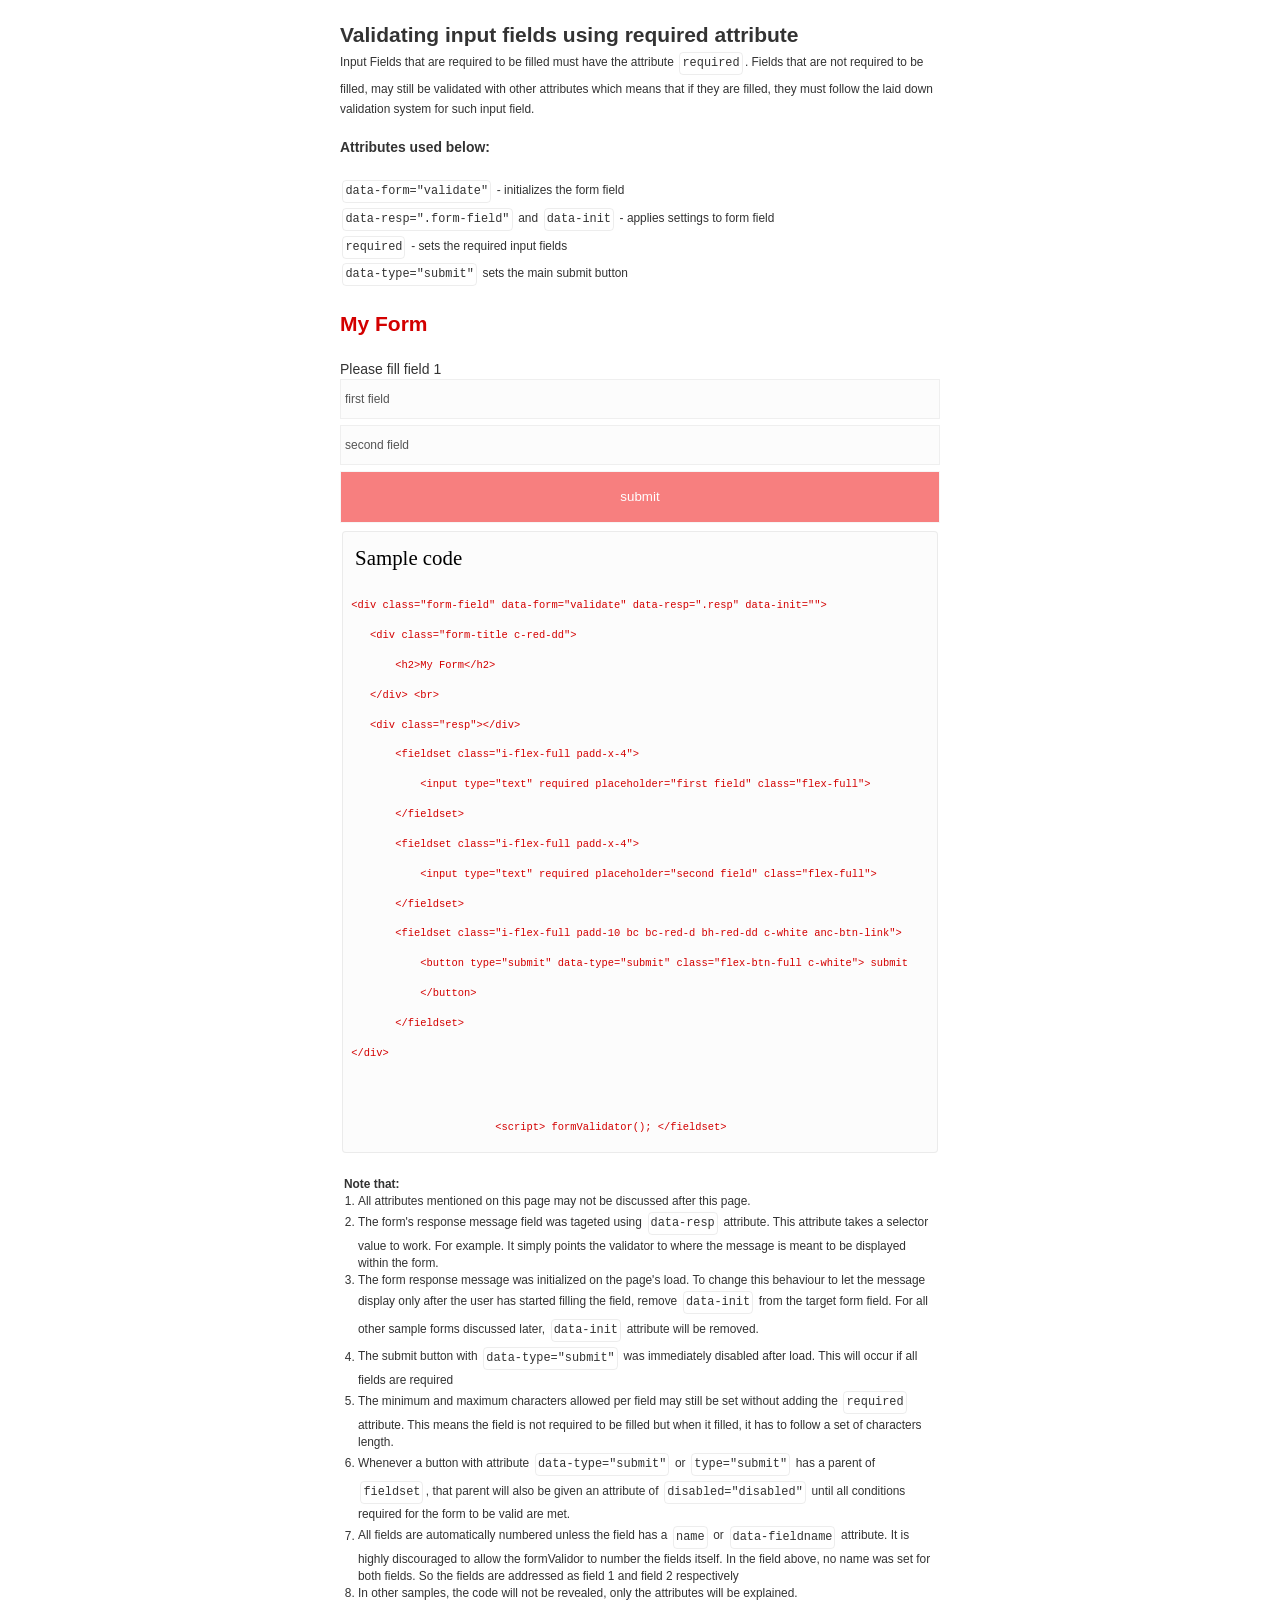
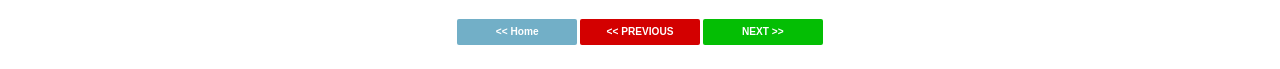
==== commit 65cec43b: "added credit card validation" ====
--- a/sample1.html
+++ b/sample1.html
@@ -65,6 +65,9 @@
                         <br>            &lt;/button&gt;
                         <br>        &lt;/fieldset&gt;
                         <br> &lt;/div&gt;
+                        <br>
+                        <br>
+                        &lt;script&gt; formValidator(); &lt;/fieldset&gt;
                     </code>
                 </div>
 
@@ -89,12 +92,12 @@
                             length.
                         </li>
                         <li>
-                            Whenever a button with attribute <code>data-type="submit"</code> or <code>type="submit"</code> has a parent of <code>fieldset</code>, that parent will also be given an attribute of <code>disabled="disabled"</code> also until
-                            all conditions required for the form to be valid are met.
+                            Whenever a button with attribute <code>data-type="submit"</code> or <code>type="submit"</code> has a parent of <code>fieldset</code>, that parent will also be given an attribute of <code>disabled="disabled"</code> until all
+                            conditions required for the form to be valid are met.
                         </li>
                         <li>
-                            All fields are automatically numbered unless the field has a <code>name</code> or <code>data-fieldname</code> attribute. This is highly discouraged. In the field above, no name was set for both fields. So the fields are address
-                            as field 1 and field 2 respectively
+                            All fields are automatically numbered unless the field has a <code>name</code> or <code>data-fieldname</code> attribute. It is highly discouraged to allow the formValidor to number the fields itself. In the field above, no
+                            name was set for both fields. So the fields are addressed as field 1 and field 2 respectively
                         </li>
                         <li>
                             In other samples, the code will not be revealed, only the attributes will be explained.
--- a/css/index.css
+++ b/css/index.css
@@ -14,6 +14,14 @@
     min-width: 120px;
 }
 
+code.main {
+    margin-left: 0;
+}
+
+.form-field .i-flex-full input {
+    transition: color .4s ease-in-out, box-shadow .4s ease-in-out !important;
+}
+
 @media screen and (max-width:1000px) {
     .content-field {
         width: 100%;
